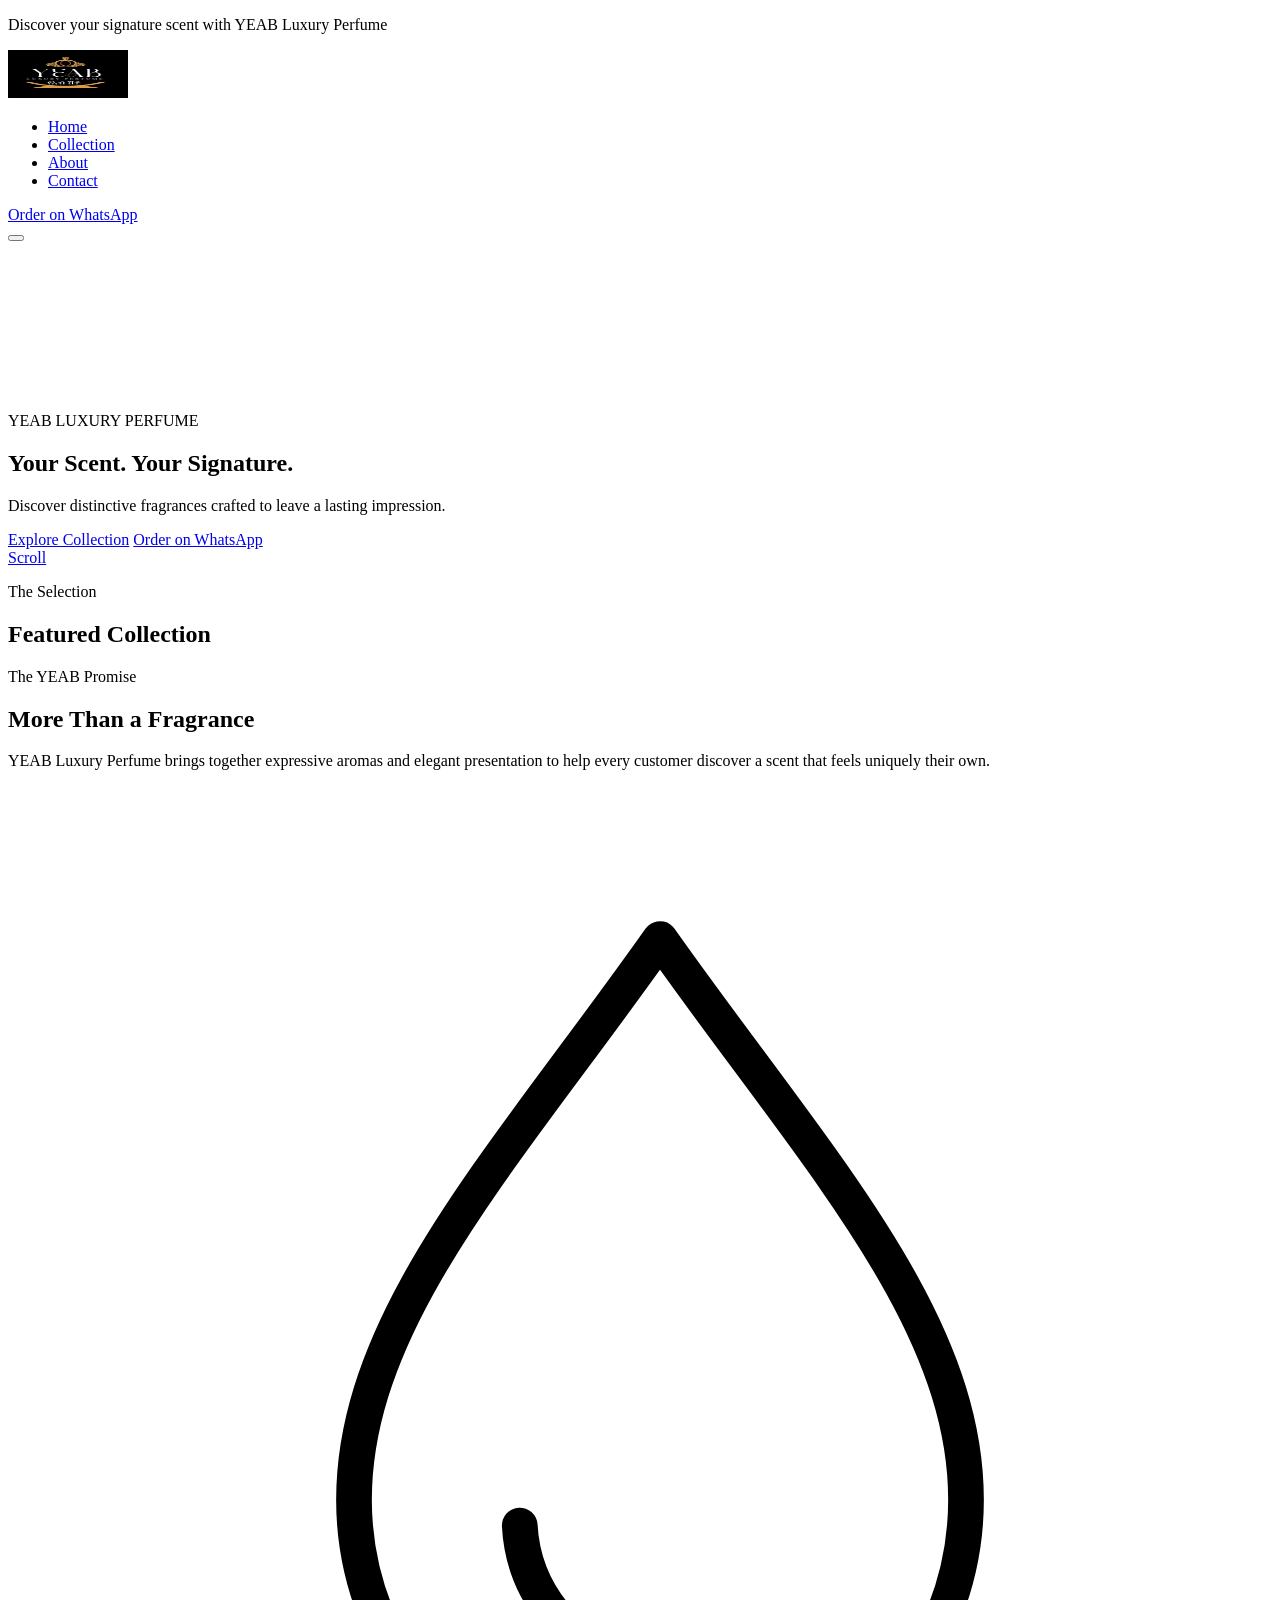
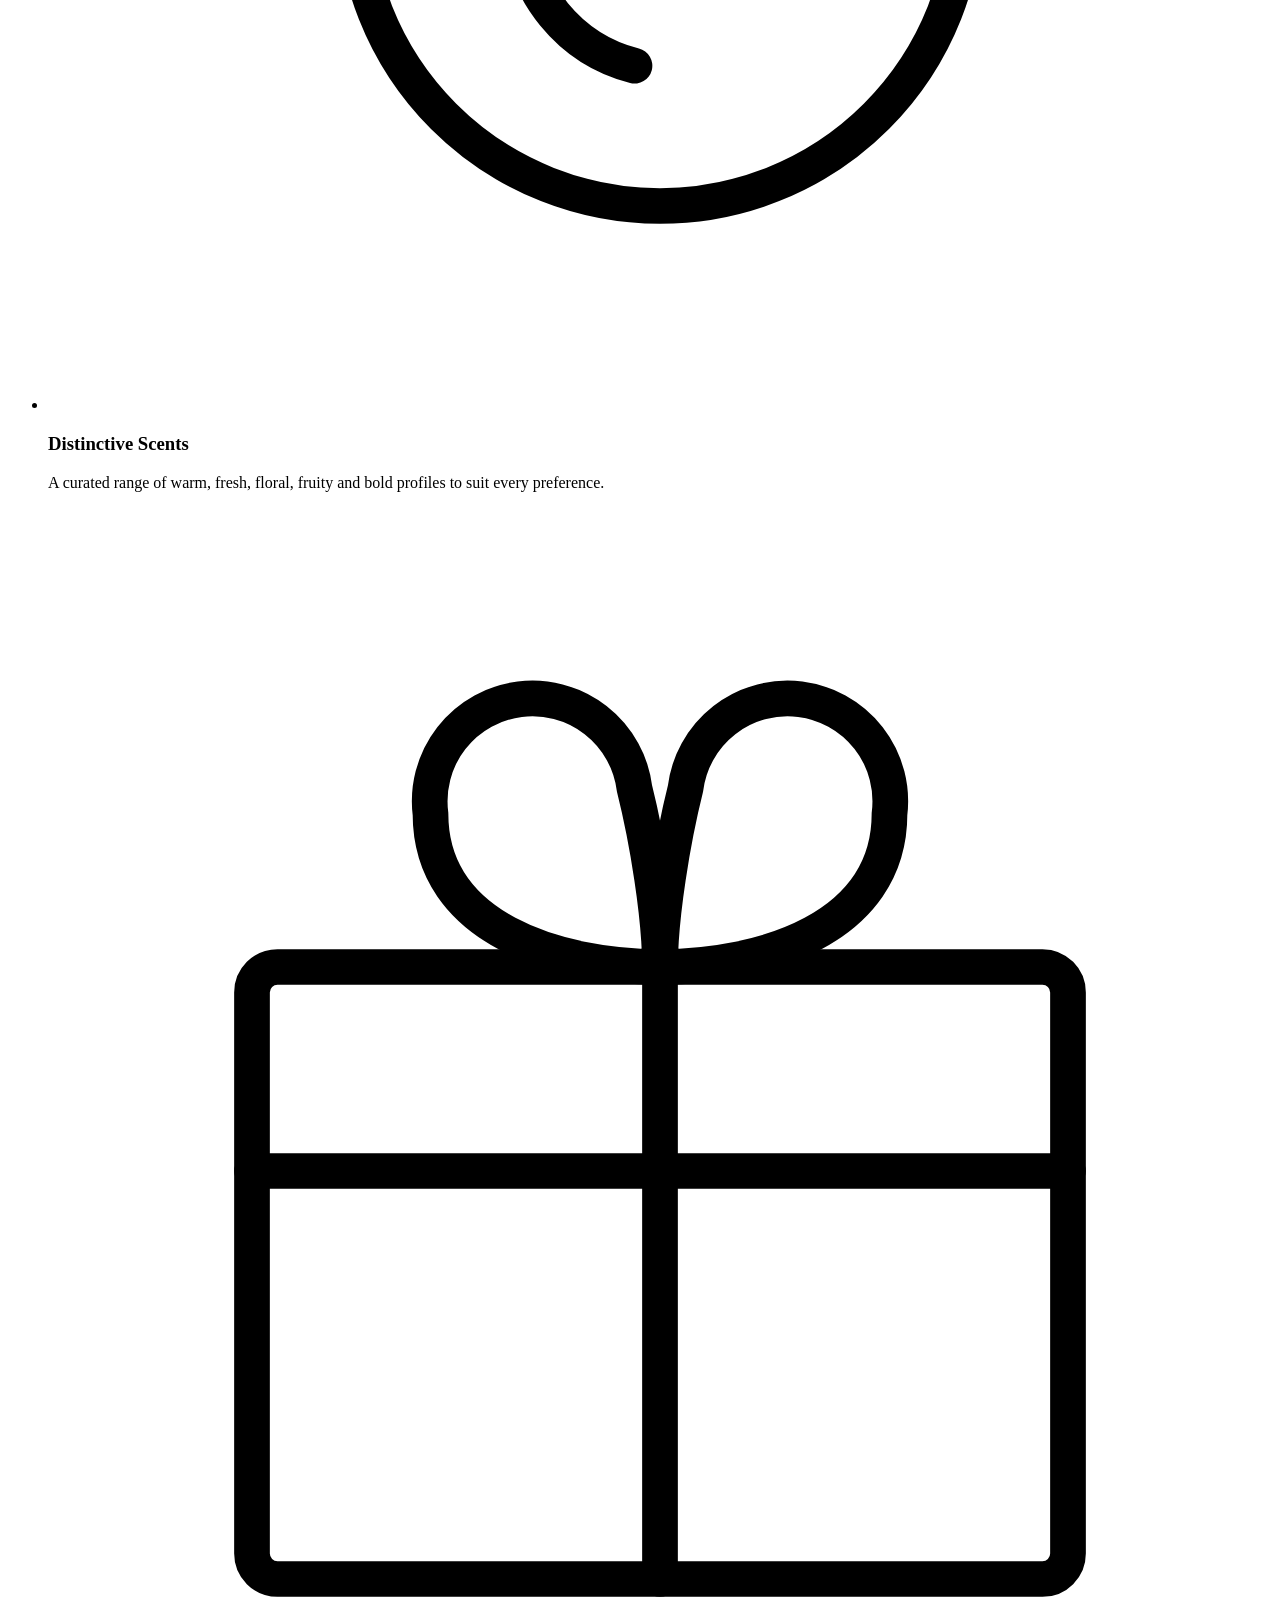
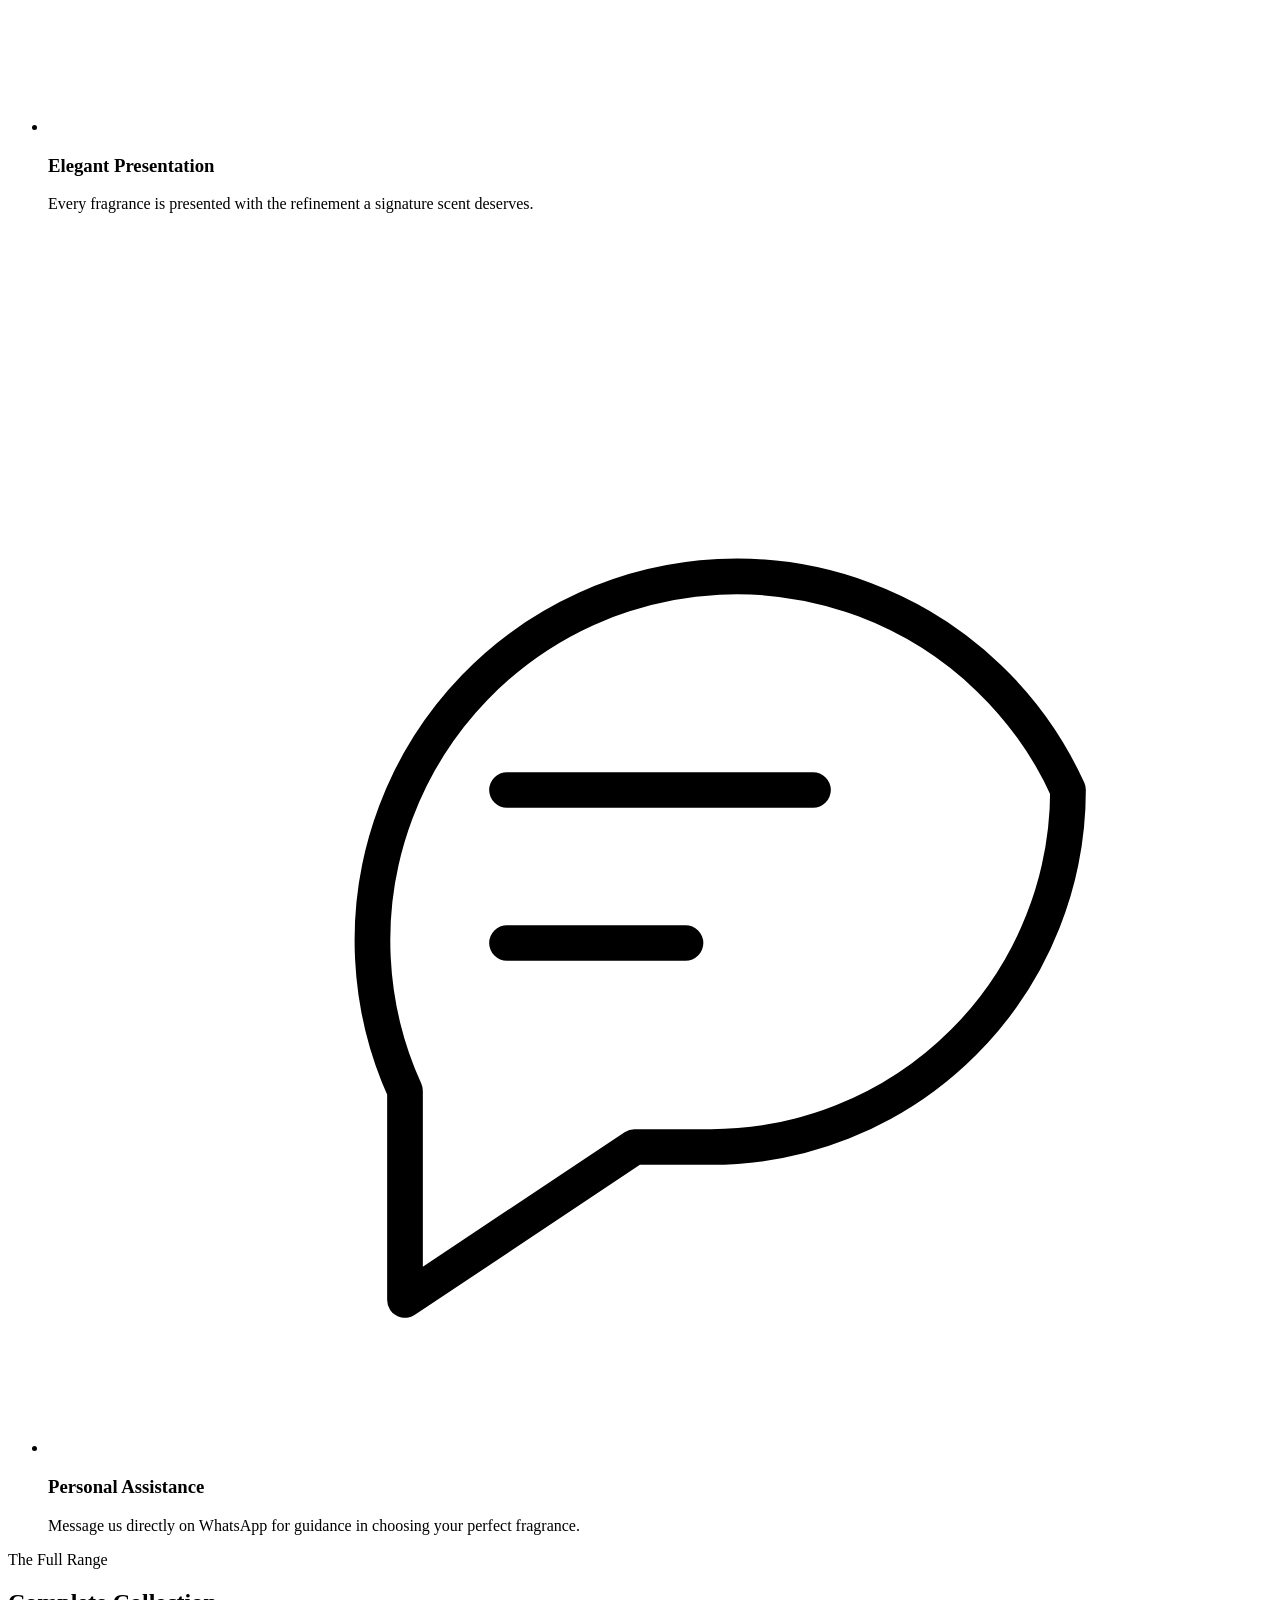
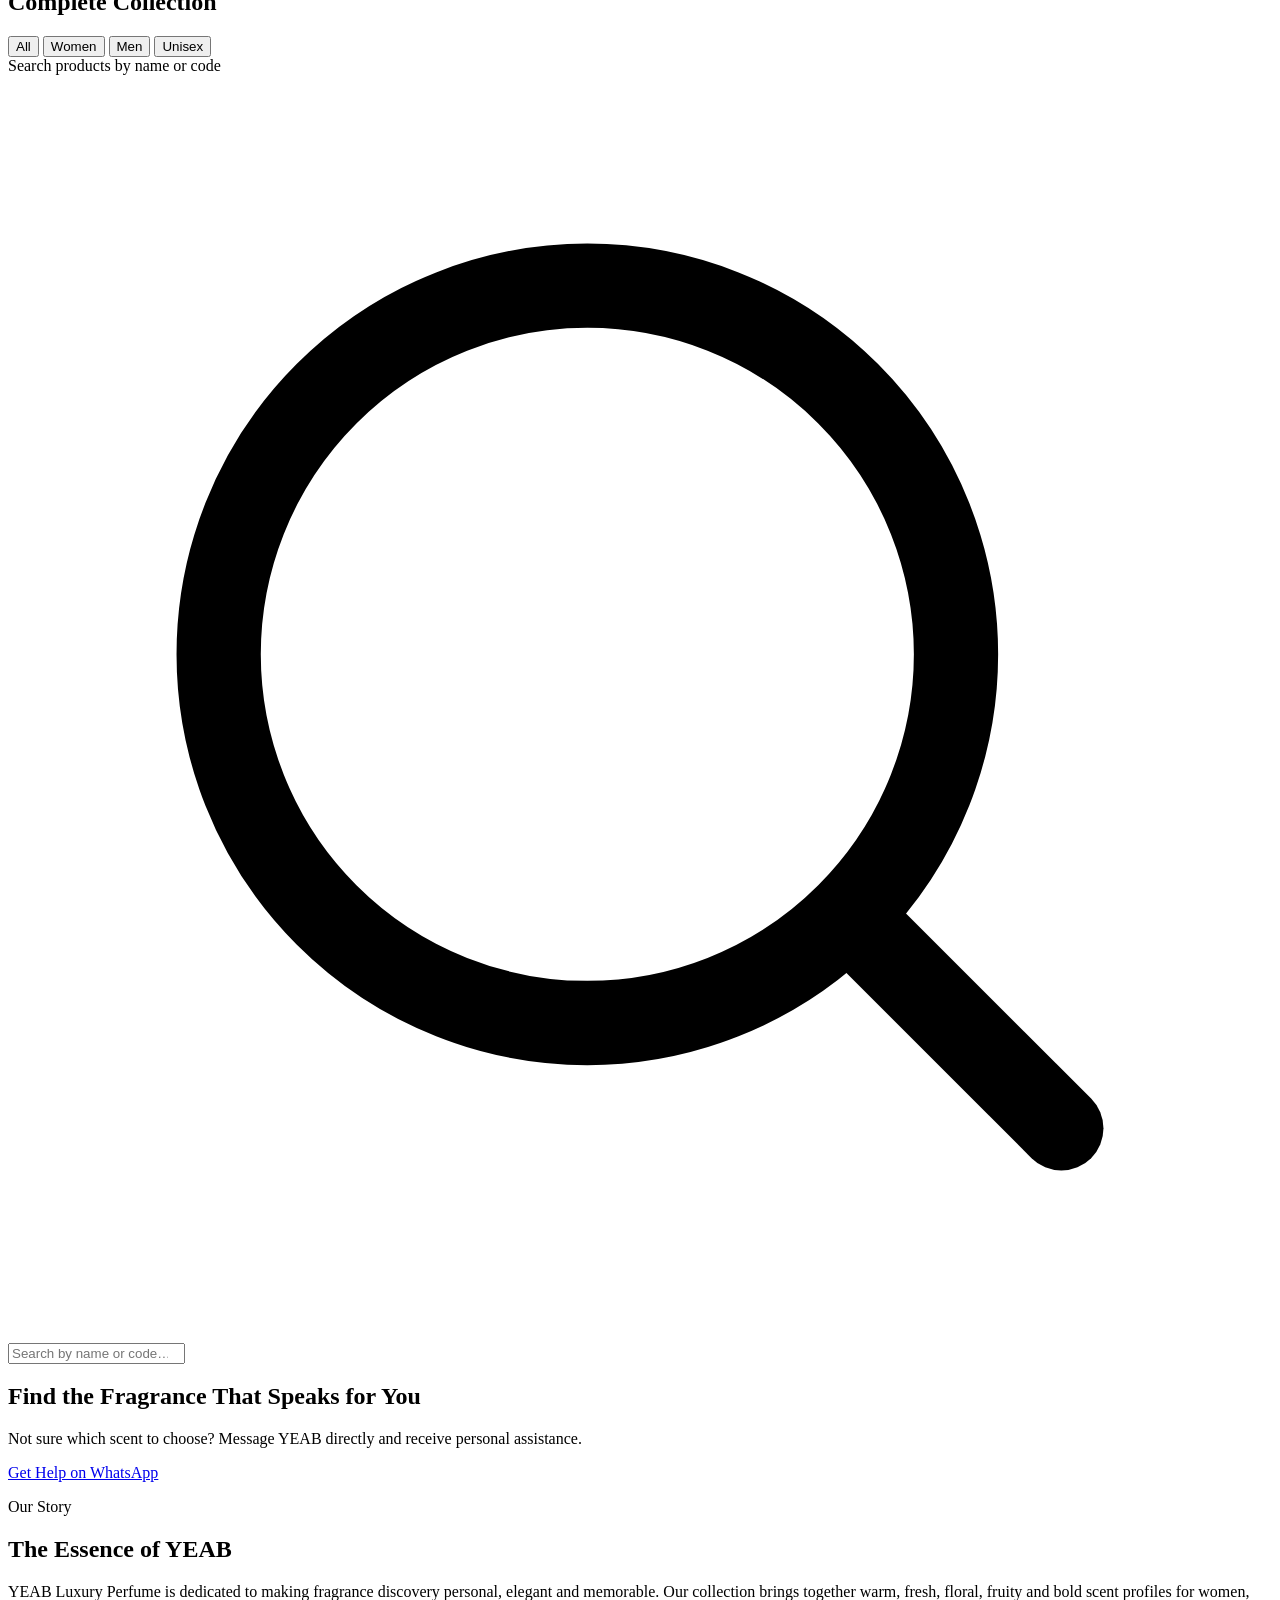
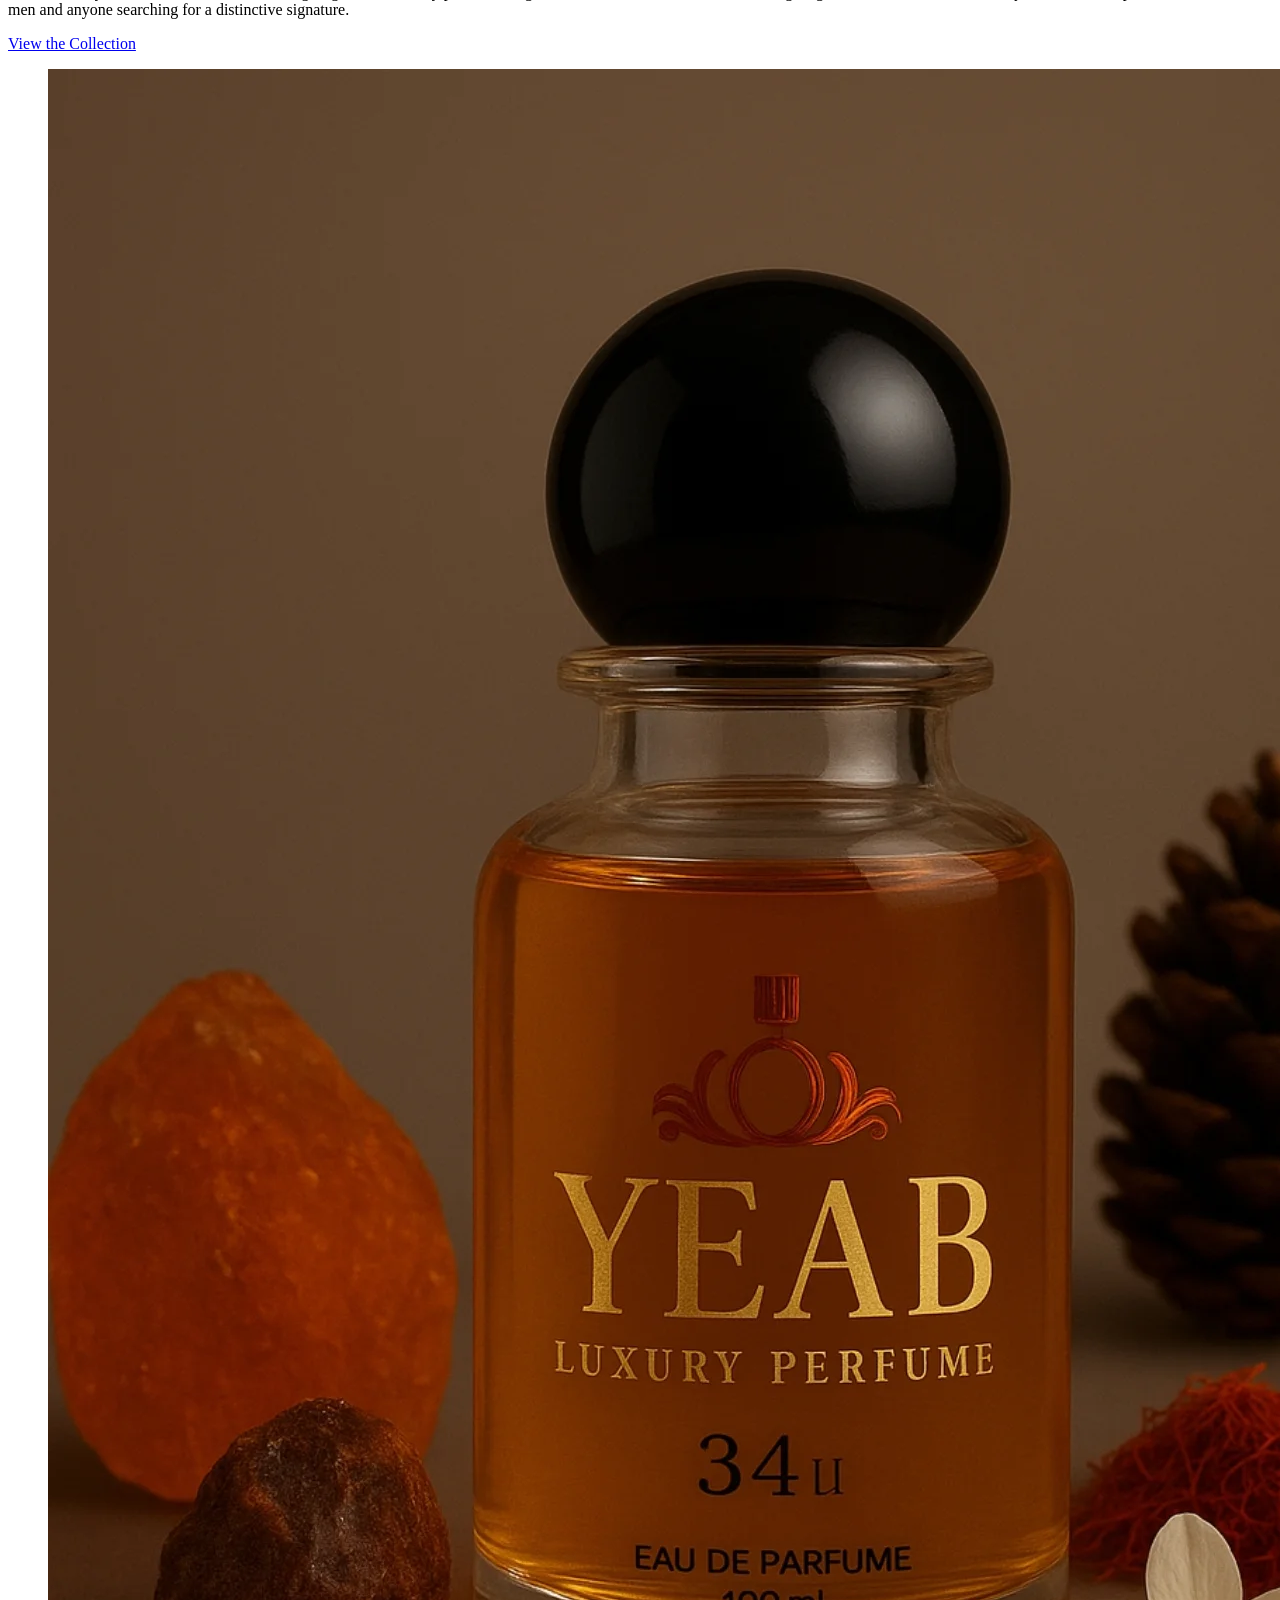
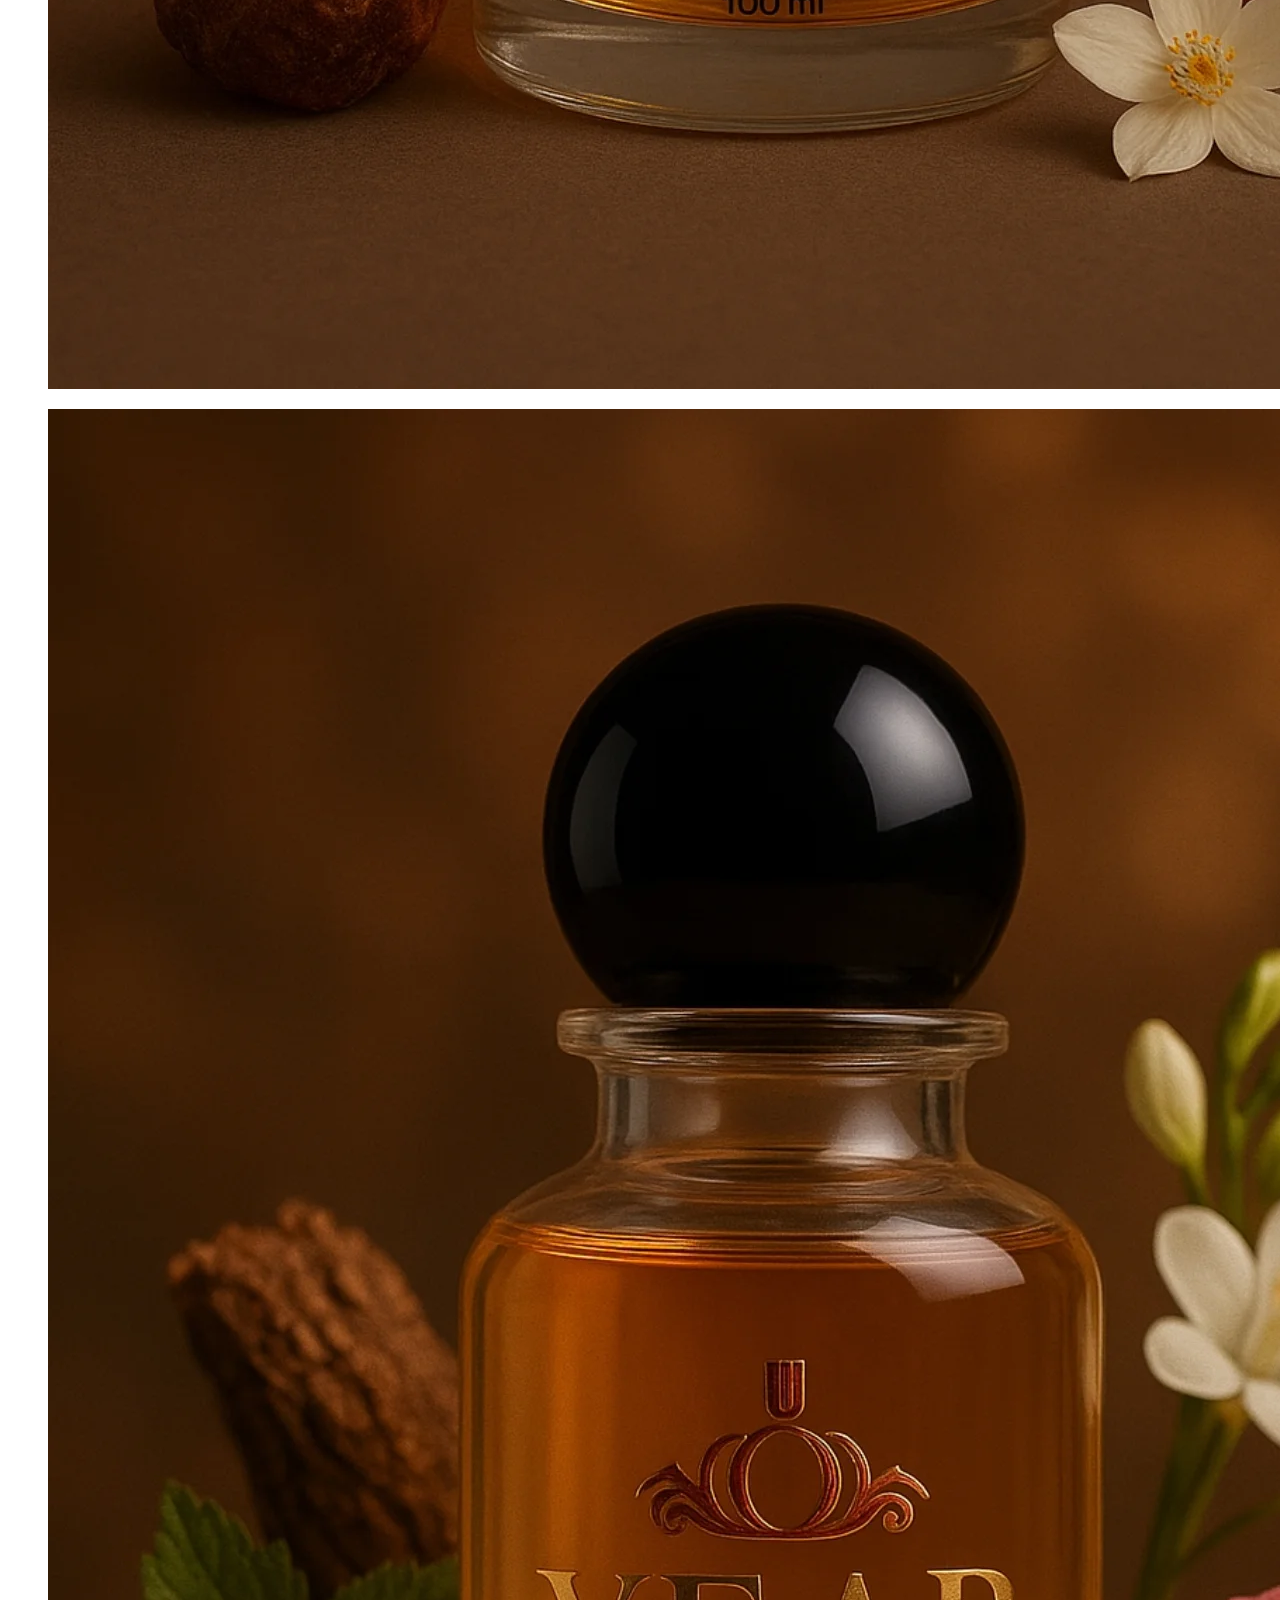
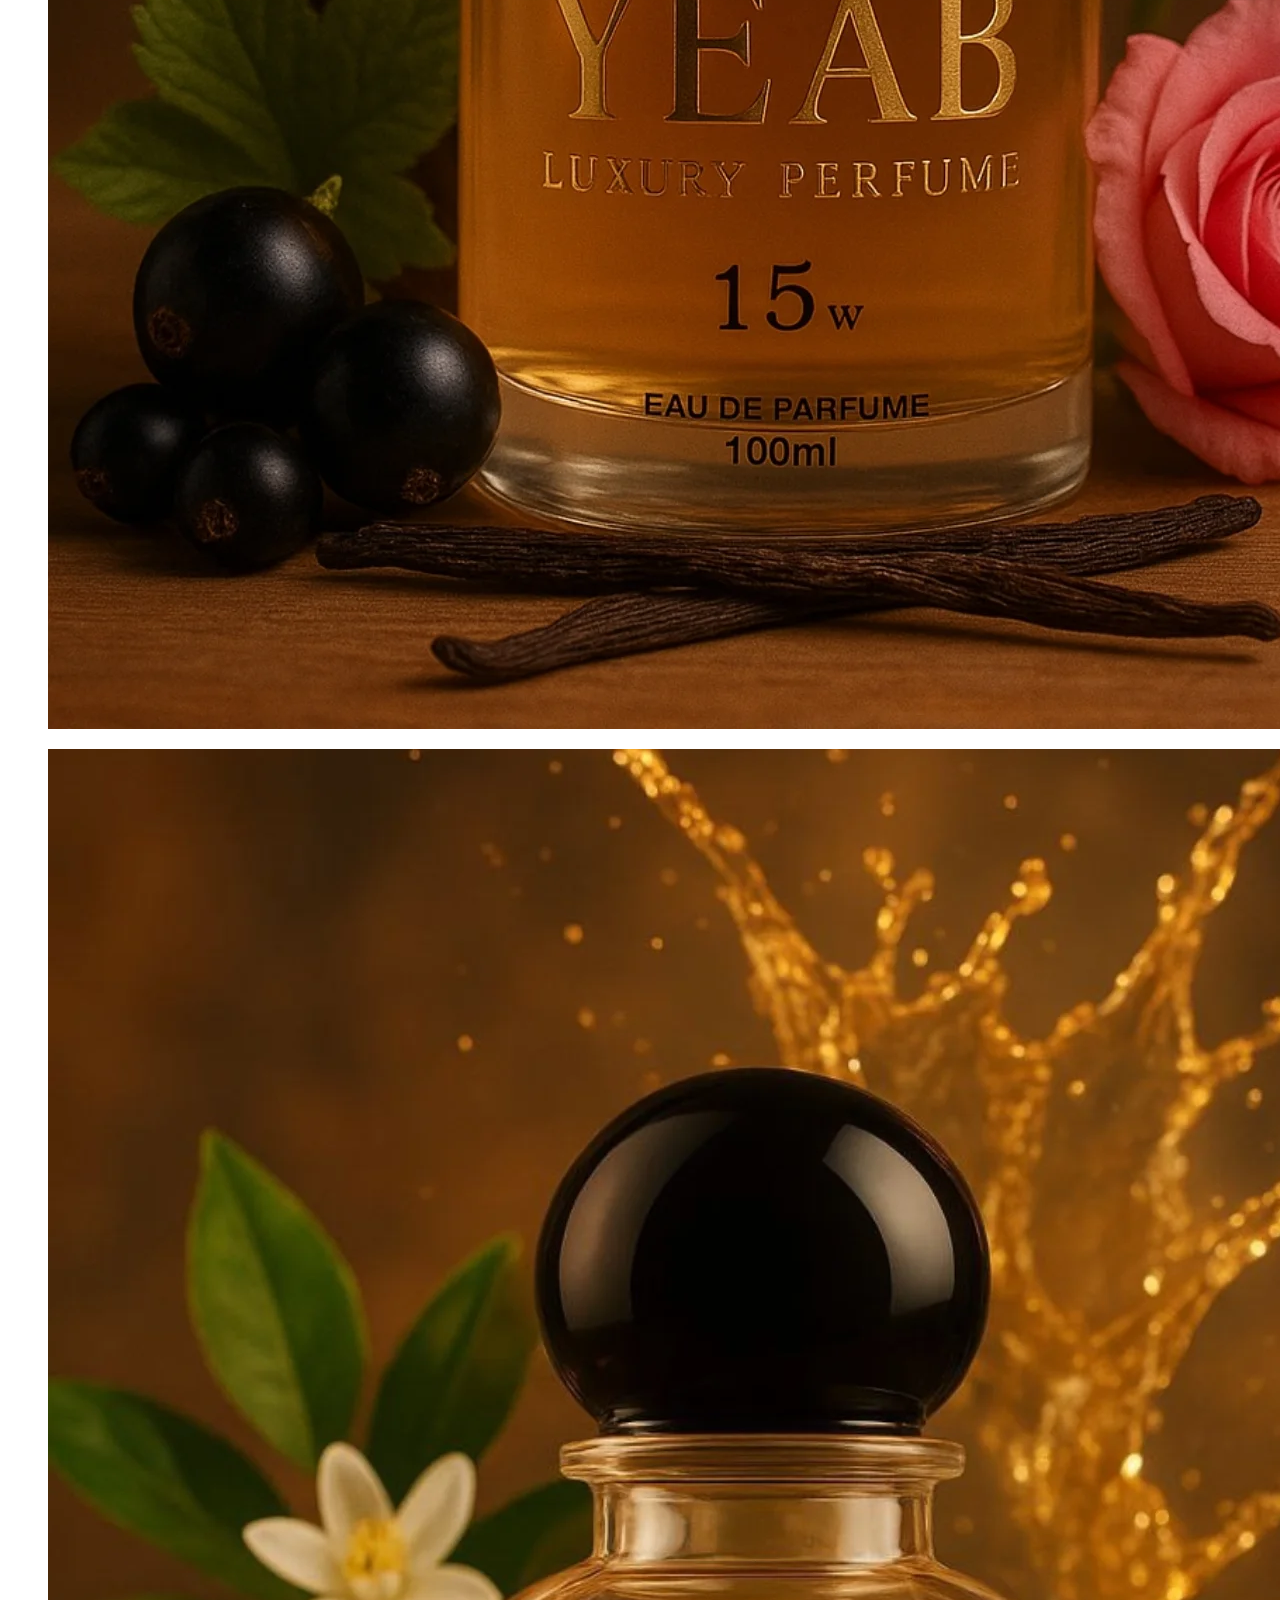
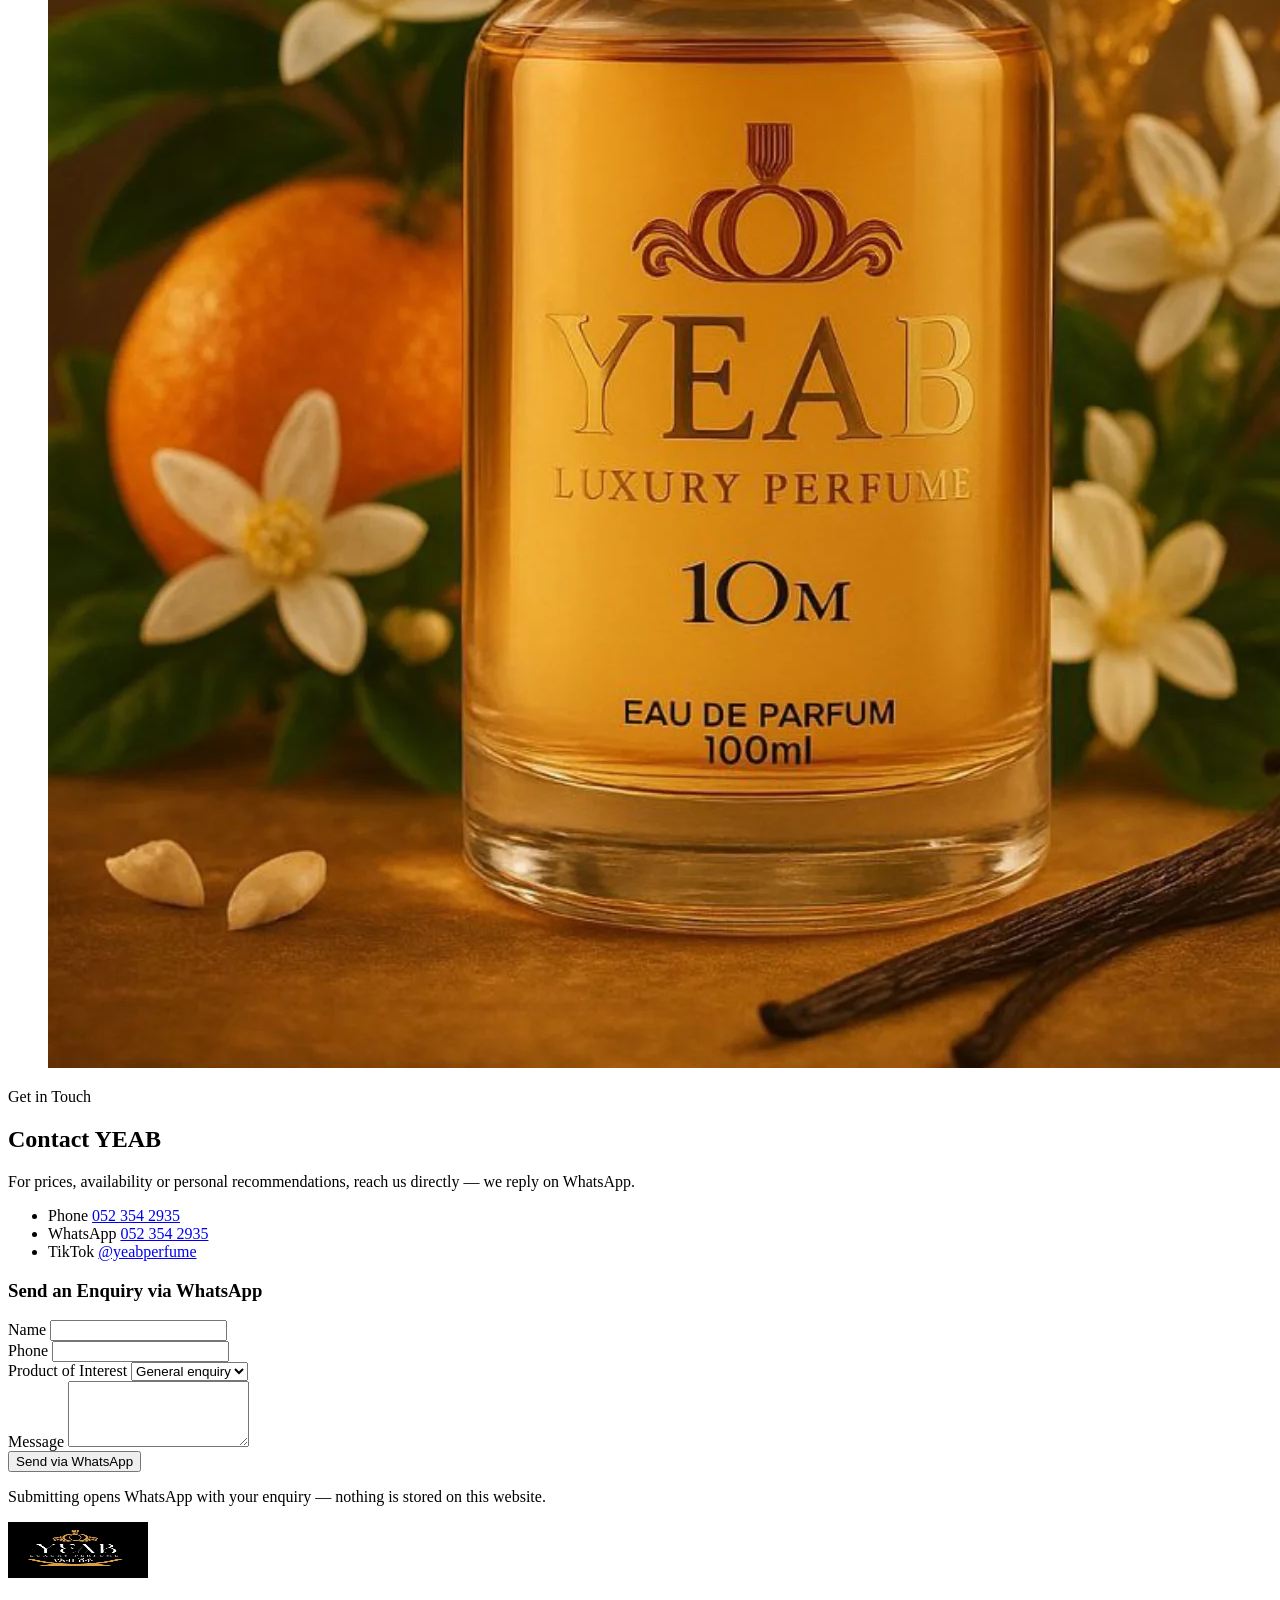
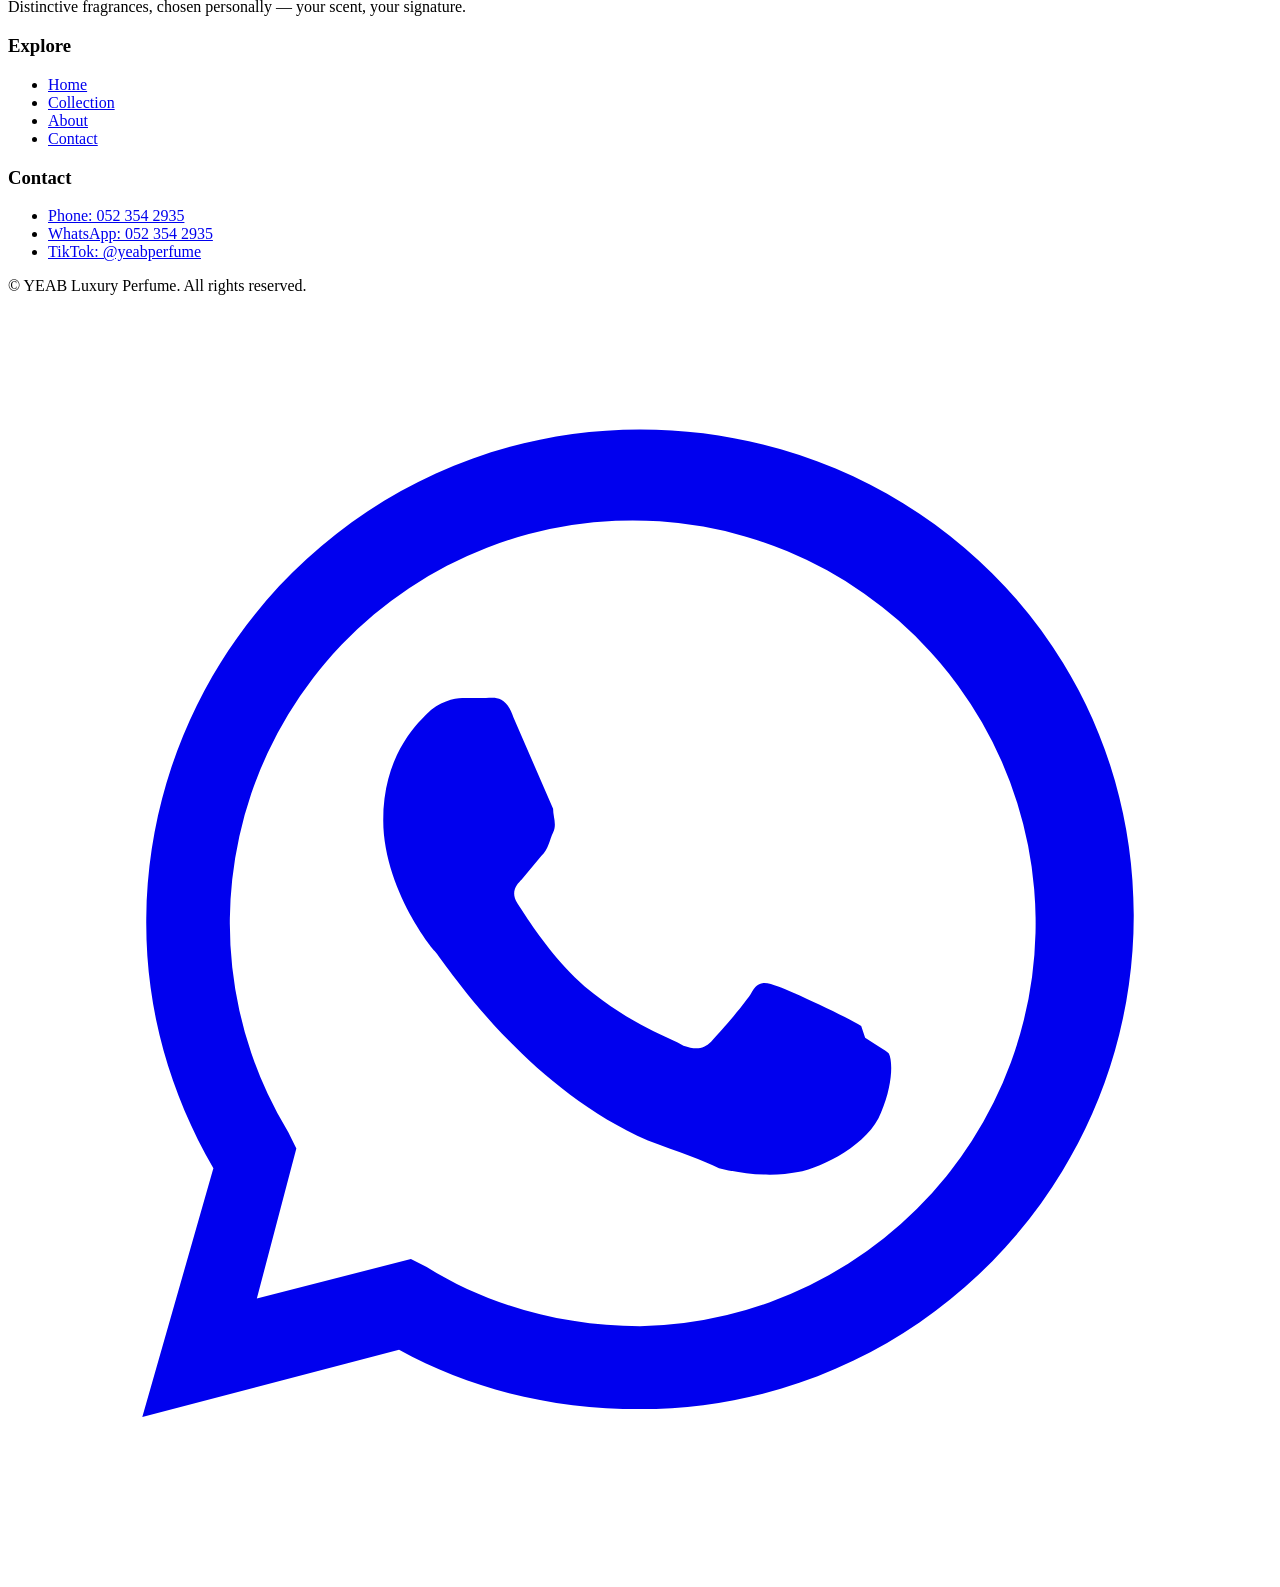
==== index.html @ dc004b0a "Create index.html" ====
<!DOCTYPE html>
<html lang="en">
<head>
  <meta charset="UTF-8" />
  <meta name="viewport" content="width=device-width, initial-scale=1.0" />

  <!-- Primary SEO -->
  <title>YEAB Luxury Perfume | Discover Your Signature Scent</title>
  <meta name="description" content="Explore YEAB Luxury Perfume’s collection of distinctive fragrances for women, men and unisex preferences. Enquire and order directly through WhatsApp." />
  <meta name="theme-color" content="#050505" />

  <!-- Open Graph -->
  <meta property="og:type" content="website" />
  <meta property="og:title" content="YEAB Luxury Perfume | Discover Your Signature Scent" />
  <meta property="og:description" content="Explore YEAB Luxury Perfume’s collection of distinctive fragrances for women, men and unisex preferences. Enquire and order directly through WhatsApp." />
  <meta property="og:image" content="yeab-logo.png" />
  <meta property="og:site_name" content="YEAB Luxury Perfume" />

  <!-- Favicon -->
  <link rel="icon" type="image/png" href="yeab-logo.png" />
  <link rel="apple-touch-icon" href="yeab-logo.png" />

  <!-- Fonts: elegant serif display + clean sans-serif body -->
  <link rel="preconnect" href="https://fonts.googleapis.com" />
  <link rel="preconnect" href="https://fonts.gstatic.com" crossorigin />
  <link href="https://fonts.googleapis.com/css2?family=Cormorant+Garamond:ital,wght@0,400;0,500;0,600;1,400&family=Jost:wght@300;400;500;600&display=swap" rel="stylesheet" />

  <link rel="stylesheet" href="style.css" />
</head>
<body>

  <!-- ===== 1. Announcement bar ===== -->
  <div class="announcement" role="note">
    <p>Discover your signature scent with <span>YEAB Luxury Perfume</span></p>
  </div>

  <!-- ===== 2. Header / navigation ===== -->
  <header class="header" id="header">
    <div class="container header__inner">
      <a href="#home" class="header__brand" aria-label="YEAB Luxury Perfume — Home">
        <img src="yeab-logo.png" alt="YEAB Luxury Perfume logo" class="header__logo" width="120" height="48" />
      </a>

      <nav class="nav" id="primary-nav" aria-label="Primary navigation">
        <ul class="nav__list">
          <li><a href="#home" class="nav__link">Home</a></li>
          <li><a href="#collection" class="nav__link">Collection</a></li>
          <li><a href="#about" class="nav__link">About</a></li>
          <li><a href="#contact" class="nav__link">Contact</a></li>
        </ul>
        <a class="btn btn--gold nav__cta" data-wa-general href="#" target="_blank" rel="noopener">Order on WhatsApp</a>
      </nav>

      <button class="nav-toggle" id="nav-toggle" aria-expanded="false" aria-controls="primary-nav" aria-label="Open menu">
        <span class="nav-toggle__bar"></span>
        <span class="nav-toggle__bar"></span>
        <span class="nav-toggle__bar"></span>
      </button>
    </div>
  </header>

  <main id="main">

    <!-- ===== 3. Hero section ===== -->
    <section class="hero" id="home">
      <div class="hero__media" aria-hidden="true">
        <video class="hero__video" id="hero-video" autoplay muted loop playsinline preload="metadata" poster="">
          <source src="hero-video.mp4" type="video/mp4" />
        </video>
        <div class="hero__overlay"></div>
      </div>

      <div class="container hero__content">
        <p class="hero__eyebrow reveal">YEAB LUXURY PERFUME</p>
        <h1 class="hero__title reveal">Your Scent. Your&nbsp;Signature.</h1>
        <p class="hero__text reveal">Discover distinctive fragrances crafted to leave a lasting impression.</p>
        <div class="hero__actions reveal">
          <a href="#featured" class="btn btn--gold js-scroll">Explore Collection</a>
          <a href="#" class="btn btn--ghost" data-wa-general target="_blank" rel="noopener">Order on WhatsApp</a>
        </div>
      </div>

      <a href="#featured" class="hero__scroll js-scroll" aria-label="Scroll to the featured collection">
        <span class="hero__scroll-line"></span>
        <span class="hero__scroll-label">Scroll</span>
      </a>
    </section>

    <!-- ===== 4. Featured collection ===== -->
    <section class="section section--ivory featured" id="featured" aria-labelledby="featured-title">
      <div class="container">
        <header class="section-head reveal">
          <p class="section-head__eyebrow">The Selection</p>
          <h2 class="section-head__title" id="featured-title">Featured Collection</h2>
          <span class="gold-divider" aria-hidden="true"></span>
        </header>

        <div class="featured__grid">
          <!-- Featured cards are rendered by script.js from the product data -->
        </div>
      </div>
    </section>

    <!-- ===== 5. Brand statement ===== -->
    <section class="section section--dark statement" aria-labelledby="statement-title">
      <div class="container container--narrow">
        <header class="section-head reveal">
          <p class="section-head__eyebrow">The YEAB Promise</p>
          <h2 class="section-head__title statement__title" id="statement-title">More Than a Fragrance</h2>
          <span class="gold-divider" aria-hidden="true"></span>
          <p class="section-head__text">YEAB Luxury Perfume brings together expressive aromas and elegant presentation to help every customer discover a scent that feels uniquely their own.</p>
        </header>

        <ul class="benefits" role="list">
          <li class="benefit reveal">
            <span class="benefit__icon" aria-hidden="true">
              <!-- Droplet line icon -->
              <svg viewBox="0 0 48 48" fill="none" stroke="currentColor" stroke-width="1.4" stroke-linecap="round" stroke-linejoin="round">
                <path d="M24 6c6 8.5 12 14.8 12 22a12 12 0 0 1-24 0c0-7.2 6-13.5 12-22Z"/>
                <path d="M18.5 29a6 6 0 0 0 4.5 5.5"/>
              </svg>
            </span>
            <h3 class="benefit__title">Distinctive Scents</h3>
            <p class="benefit__text">A curated range of warm, fresh, floral, fruity and bold profiles to suit every preference.</p>
          </li>
          <li class="benefit reveal">
            <span class="benefit__icon" aria-hidden="true">
              <!-- Gift / presentation line icon -->
              <svg viewBox="0 0 48 48" fill="none" stroke="currentColor" stroke-width="1.4" stroke-linecap="round" stroke-linejoin="round">
                <rect x="8" y="18" width="32" height="24" rx="1"/>
                <path d="M8 26h32M24 18v24"/>
                <path d="M24 18c-4 0-9-1.5-9-6a4 4 0 0 1 8-1c.5 2 1 5 1 7Zm0 0c4 0 9-1.5 9-6a4 4 0 0 0-8-1c-.5 2-1 5-1 7Z"/>
              </svg>
            </span>
            <h3 class="benefit__title">Elegant Presentation</h3>
            <p class="benefit__text">Every fragrance is presented with the refinement a signature scent deserves.</p>
          </li>
          <li class="benefit reveal">
            <span class="benefit__icon" aria-hidden="true">
              <!-- Chat / assistance line icon -->
              <svg viewBox="0 0 48 48" fill="none" stroke="currentColor" stroke-width="1.4" stroke-linecap="round" stroke-linejoin="round">
                <path d="M40 22a14 14 0 0 1-14 14h-3l-9 6v-8.2A14 14 0 1 1 40 22Z"/>
                <path d="M18 22h12M18 28h7"/>
              </svg>
            </span>
            <h3 class="benefit__title">Personal Assistance</h3>
            <p class="benefit__text">Message us directly on WhatsApp for guidance in choosing your perfect fragrance.</p>
          </li>
        </ul>
      </div>
    </section>

    <!-- ===== 6. Complete collection ===== -->
    <section class="section section--ivory collection" id="collection" aria-labelledby="collection-title">
      <div class="container">
        <header class="section-head reveal">
          <p class="section-head__eyebrow">The Full Range</p>
          <h2 class="section-head__title" id="collection-title">Complete Collection</h2>
          <span class="gold-divider" aria-hidden="true"></span>
        </header>

        <div class="collection__controls reveal">
          <div class="filters" role="group" aria-label="Filter products by category">
            <button class="filter-btn is-active" data-filter="all" aria-pressed="true">All</button>
            <button class="filter-btn" data-filter="women" aria-pressed="false">Women</button>
            <button class="filter-btn" data-filter="men" aria-pressed="false">Men</button>
            <button class="filter-btn" data-filter="unisex" aria-pressed="false">Unisex</button>
          </div>

          <div class="search">
            <label class="visually-hidden" for="product-search">Search products by name or code</label>
            <svg class="search__icon" viewBox="0 0 24 24" fill="none" stroke="currentColor" stroke-width="1.6" stroke-linecap="round" aria-hidden="true">
              <circle cx="11" cy="11" r="7"/><path d="m20 20-3.8-3.8"/>
            </svg>
            <input type="search" id="product-search" class="search__input" placeholder="Search by name or code…" autocomplete="off" />
          </div>
        </div>

        <div class="collection__grid" id="collection-grid">
          <!-- Product cards are rendered by script.js from the product data -->
        </div>

        <p class="collection__empty" id="collection-empty" hidden>No fragrances match your search. Try a different name or code.</p>
      </div>
    </section>

    <!-- ===== 7. Signature experience banner ===== -->
    <section class="section banner" aria-labelledby="banner-title">
      <div class="container container--narrow banner__inner reveal">
        <h2 class="banner__title" id="banner-title">Find the Fragrance That Speaks for You</h2>
        <span class="gold-divider" aria-hidden="true"></span>
        <p class="banner__text">Not sure which scent to choose? Message YEAB directly and receive personal assistance.</p>
        <a href="#" class="btn btn--gold" data-wa-help target="_blank" rel="noopener">Get Help on WhatsApp</a>
      </div>
    </section>

    <!-- ===== 8. About section ===== -->
    <section class="section section--ivory about" id="about" aria-labelledby="about-title">
      <div class="container about__inner">
        <div class="about__copy reveal">
          <p class="section-head__eyebrow">Our Story</p>
          <h2 class="section-head__title" id="about-title">The Essence of YEAB</h2>
          <span class="gold-divider gold-divider--left" aria-hidden="true"></span>
          <p class="about__text">YEAB Luxury Perfume is dedicated to making fragrance discovery personal, elegant and memorable. Our collection brings together warm, fresh, floral, fruity and bold scent profiles for women, men and anyone searching for a distinctive signature.</p>
          <a href="#collection" class="btn btn--outline js-scroll">View the Collection</a>
        </div>

        <div class="about__collage reveal" aria-label="A selection of YEAB fragrances">
          <figure class="about__frame about__frame--tall">
            <img src="saffron-ember-34u.webp" alt="Saffron Ember unisex fragrance by YEAB Luxury Perfume" loading="lazy" />
          </figure>
          <figure class="about__frame">
            <img src="amber-rose-15w.webp" alt="Amber Rose women’s fragrance by YEAB Luxury Perfume" loading="lazy" />
          </figure>
          <figure class="about__frame">
            <img src="golden-neroli-10m.webp" alt="Golden Neroli men’s fragrance by YEAB Luxury Perfume" loading="lazy" />
          </figure>
        </div>
      </div>
    </section>

    <!-- ===== 9. Contact section ===== -->
    <section class="section section--dark contact" id="contact" aria-labelledby="contact-title">
      <div class="container contact__inner">
        <div class="contact__info reveal">
          <p class="section-head__eyebrow">Get in Touch</p>
          <h2 class="section-head__title" id="contact-title">Contact YEAB</h2>
          <span class="gold-divider gold-divider--left" aria-hidden="true"></span>
          <p class="contact__lead">For prices, availability or personal recommendations, reach us directly — we reply on WhatsApp.</p>

          <ul class="contact__list" role="list">
            <li>
              <span class="contact__label">Phone</span>
              <a class="contact__value" href="tel:+971523542935">052 354 2935</a>
            </li>
            <li>
              <span class="contact__label">WhatsApp</span>
              <a class="contact__value" href="#" data-wa-general target="_blank" rel="noopener">052 354 2935</a>
            </li>
            <li>
              <span class="contact__label">TikTok</span>
              <a class="contact__value" href="https://www.tiktok.com/@yeabperfume" target="_blank" rel="noopener">@yeabperfume</a>
            </li>
          </ul>
        </div>

        <form class="contact__form reveal" id="contact-form" novalidate>
          <h3 class="contact__form-title">Send an Enquiry via WhatsApp</h3>

          <div class="field">
            <label for="cf-name">Name</label>
            <input type="text" id="cf-name" name="name" autocomplete="name" required />
            <p class="field__error" id="cf-name-error" hidden>Please enter your name.</p>
          </div>

          <div class="field">
            <label for="cf-phone">Phone</label>
            <input type="tel" id="cf-phone" name="phone" autocomplete="tel" inputmode="tel" required />
            <p class="field__error" id="cf-phone-error" hidden>Please enter a valid phone number.</p>
          </div>

          <div class="field">
            <label for="cf-product">Product of Interest</label>
            <select id="cf-product" name="product">
              <option value="">General enquiry</option>
              <!-- Options are populated by script.js from the product data -->
            </select>
          </div>

          <div class="field">
            <label for="cf-message">Message</label>
            <textarea id="cf-message" name="message" rows="4" required></textarea>
            <p class="field__error" id="cf-message-error" hidden>Please write a short message.</p>
          </div>

          <button type="submit" class="btn btn--gold contact__submit">
            Send via WhatsApp
          </button>
          <p class="contact__form-note">Submitting opens WhatsApp with your enquiry — nothing is stored on this website.</p>
        </form>
      </div>
    </section>
  </main>

  <!-- ===== 10. Footer ===== -->
  <footer class="footer">
    <div class="container footer__inner">
      <div class="footer__brand">
        <img src="yeab-logo.png" alt="YEAB Luxury Perfume logo" class="footer__logo" width="140" height="56" loading="lazy" />
        <p class="footer__tagline">Distinctive fragrances, chosen personally — your scent, your signature.</p>
      </div>

      <nav class="footer__nav" aria-label="Footer navigation">
        <h3 class="footer__heading">Explore</h3>
        <ul role="list">
          <li><a href="#home">Home</a></li>
          <li><a href="#collection">Collection</a></li>
          <li><a href="#about">About</a></li>
          <li><a href="#contact">Contact</a></li>
        </ul>
      </nav>

      <div class="footer__contact">
        <h3 class="footer__heading">Contact</h3>
        <ul role="list">
          <li><a href="tel:+971523542935">Phone: 052 354 2935</a></li>
          <li><a href="#" data-wa-general target="_blank" rel="noopener">WhatsApp: 052 354 2935</a></li>
          <li><a href="https://www.tiktok.com/@yeabperfume" target="_blank" rel="noopener">TikTok: @yeabperfume</a></li>
        </ul>
      </div>
    </div>

    <div class="container footer__bottom">
      <p>© <span id="copyright-year"></span> YEAB Luxury Perfume. All rights reserved.</p>
    </div>
  </footer>

  <!-- ===== 11. Floating WhatsApp button ===== -->
  <a href="#" class="wa-float" data-wa-general target="_blank" rel="noopener" aria-label="Chat with YEAB Luxury Perfume on WhatsApp">
    <svg viewBox="0 0 32 32" fill="currentColor" aria-hidden="true">
      <path d="M16 3C9.1 3 3.5 8.6 3.5 15.5c0 2.2.6 4.3 1.7 6.2L3.4 28l6.5-1.7c1.8 1 3.9 1.5 6.1 1.5 6.9 0 12.5-5.6 12.5-12.5S22.9 3 16 3Zm0 22.7c-1.9 0-3.8-.5-5.4-1.5l-.4-.2-3.9 1 1-3.8-.2-.4a10.2 10.2 0 1 1 8.9 4.9Zm5.6-7.6c-.3-.2-1.8-.9-2.1-1-.3-.1-.5-.2-.7.2-.2.3-.8 1-1 1.2-.2.2-.4.2-.7.1-.3-.2-1.3-.5-2.5-1.5-.9-.8-1.5-1.8-1.7-2.1-.2-.3 0-.5.1-.6l.5-.6c.2-.2.2-.4.3-.6.1-.2 0-.4 0-.6l-1-2.3c-.2-.6-.5-.5-.7-.5h-.6c-.2 0-.6.1-.9.4-.3.3-1.1 1.1-1.1 2.7s1.1 3.1 1.3 3.3c.2.2 2.2 3.4 5.4 4.8.8.3 1.4.5 1.8.7.8.2 1.5.2 2 .1.6-.1 1.8-.7 2.1-1.5.3-.7.3-1.3.2-1.5-.1-.1-.3-.2-.6-.4Z"/>
    </svg>
  </a>

  <script src="script.js"></script>
</body>
</html>
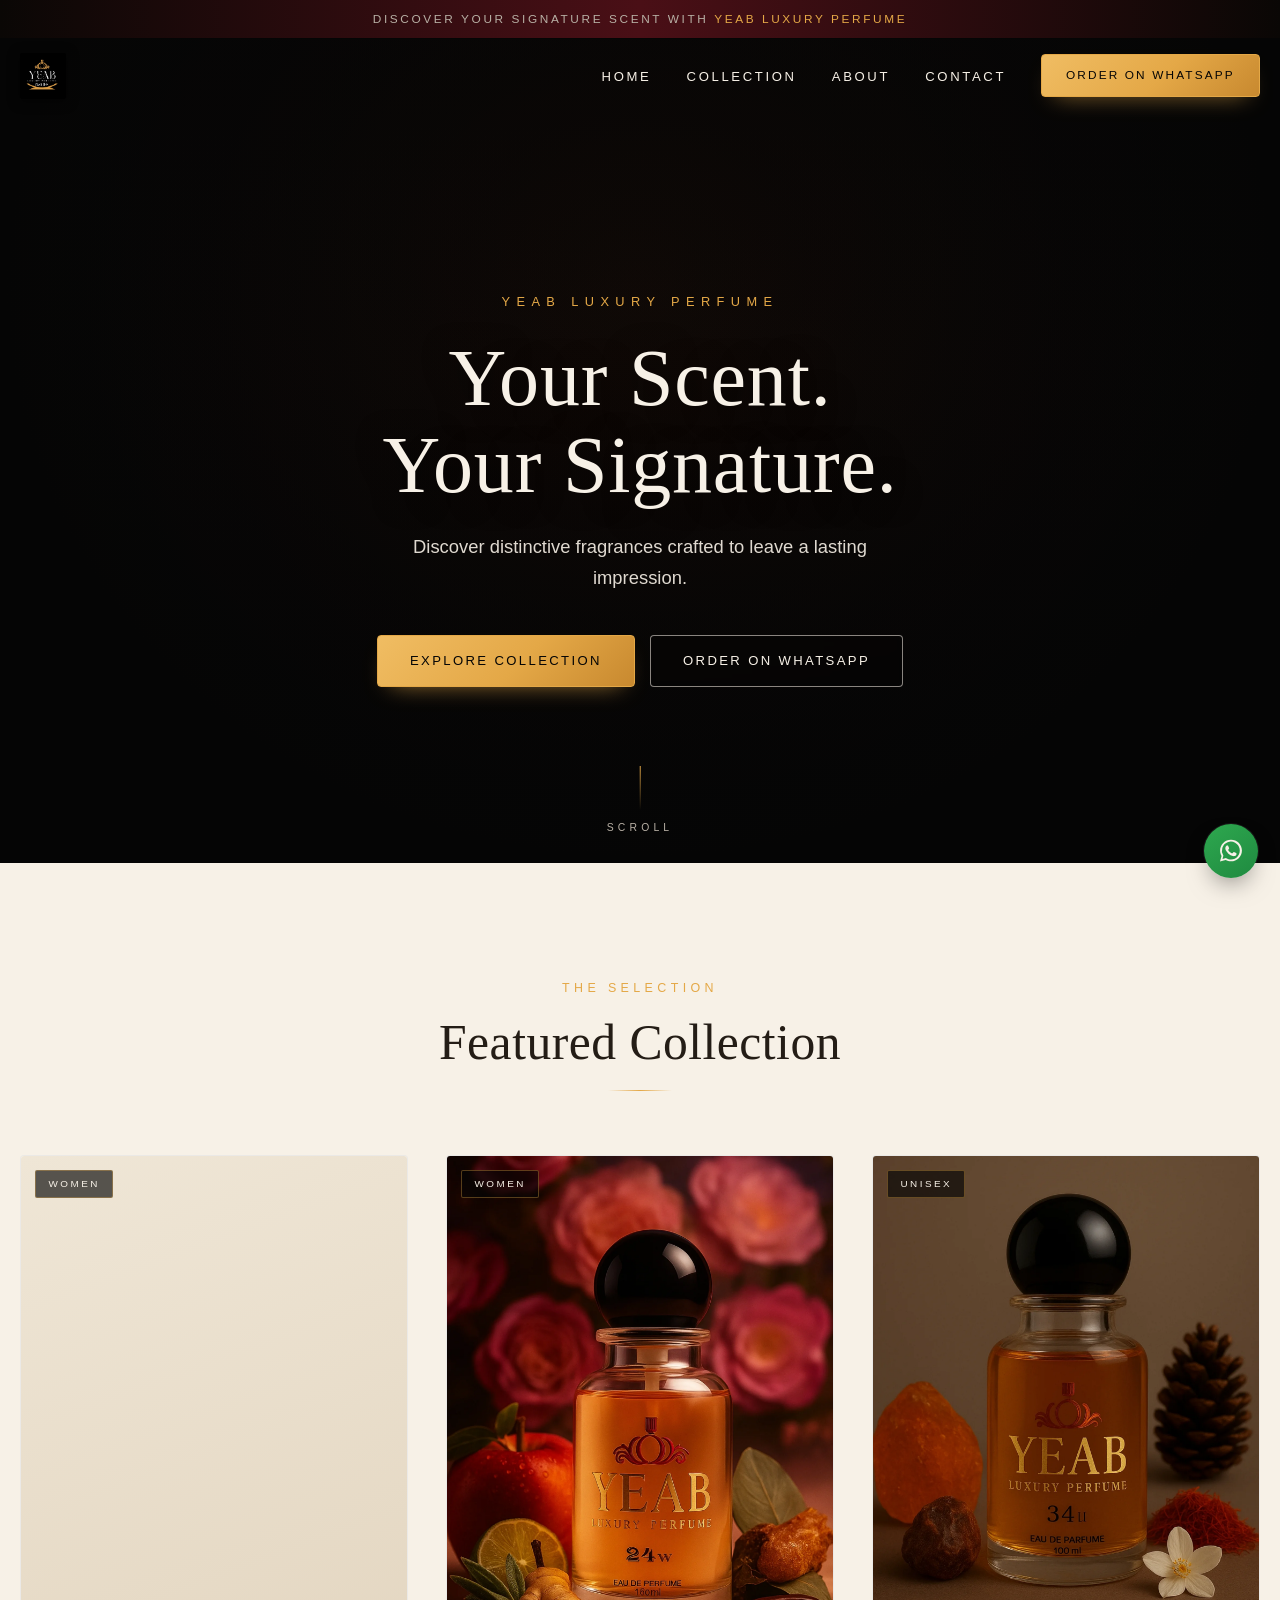
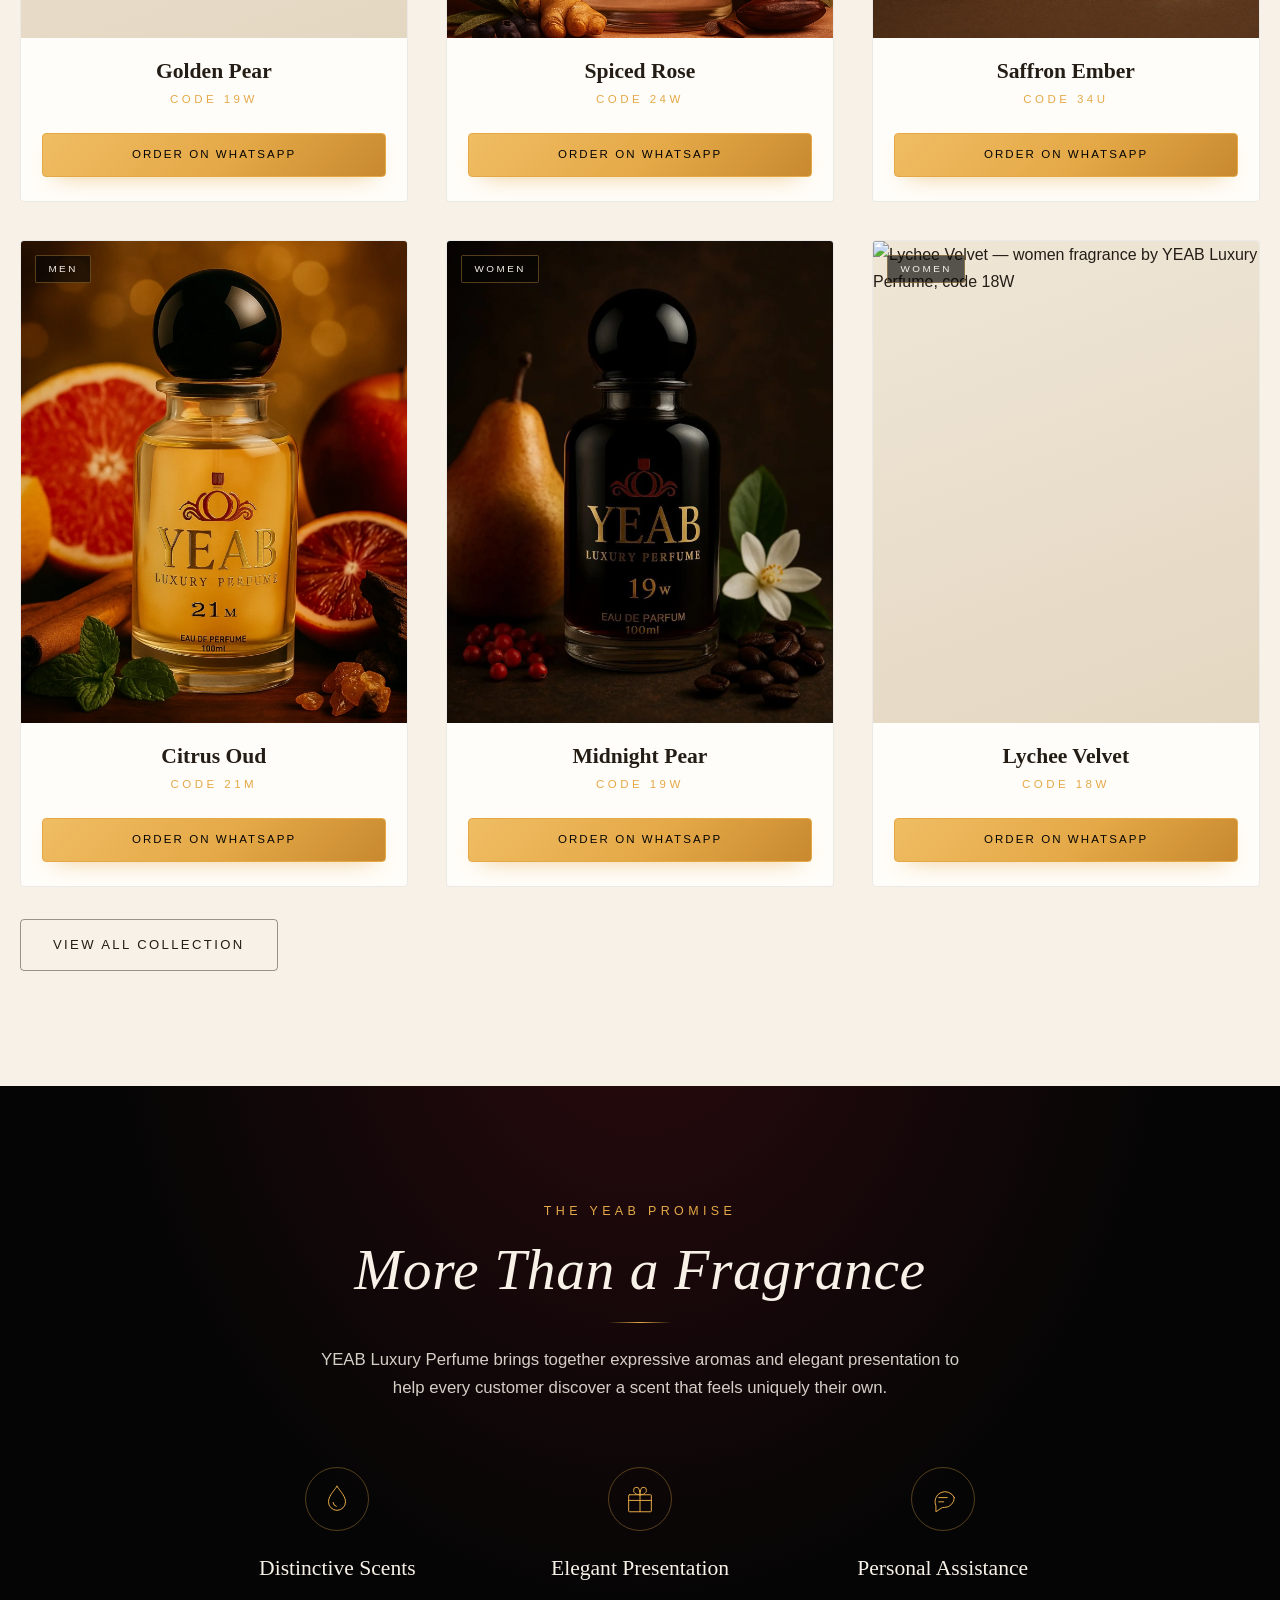
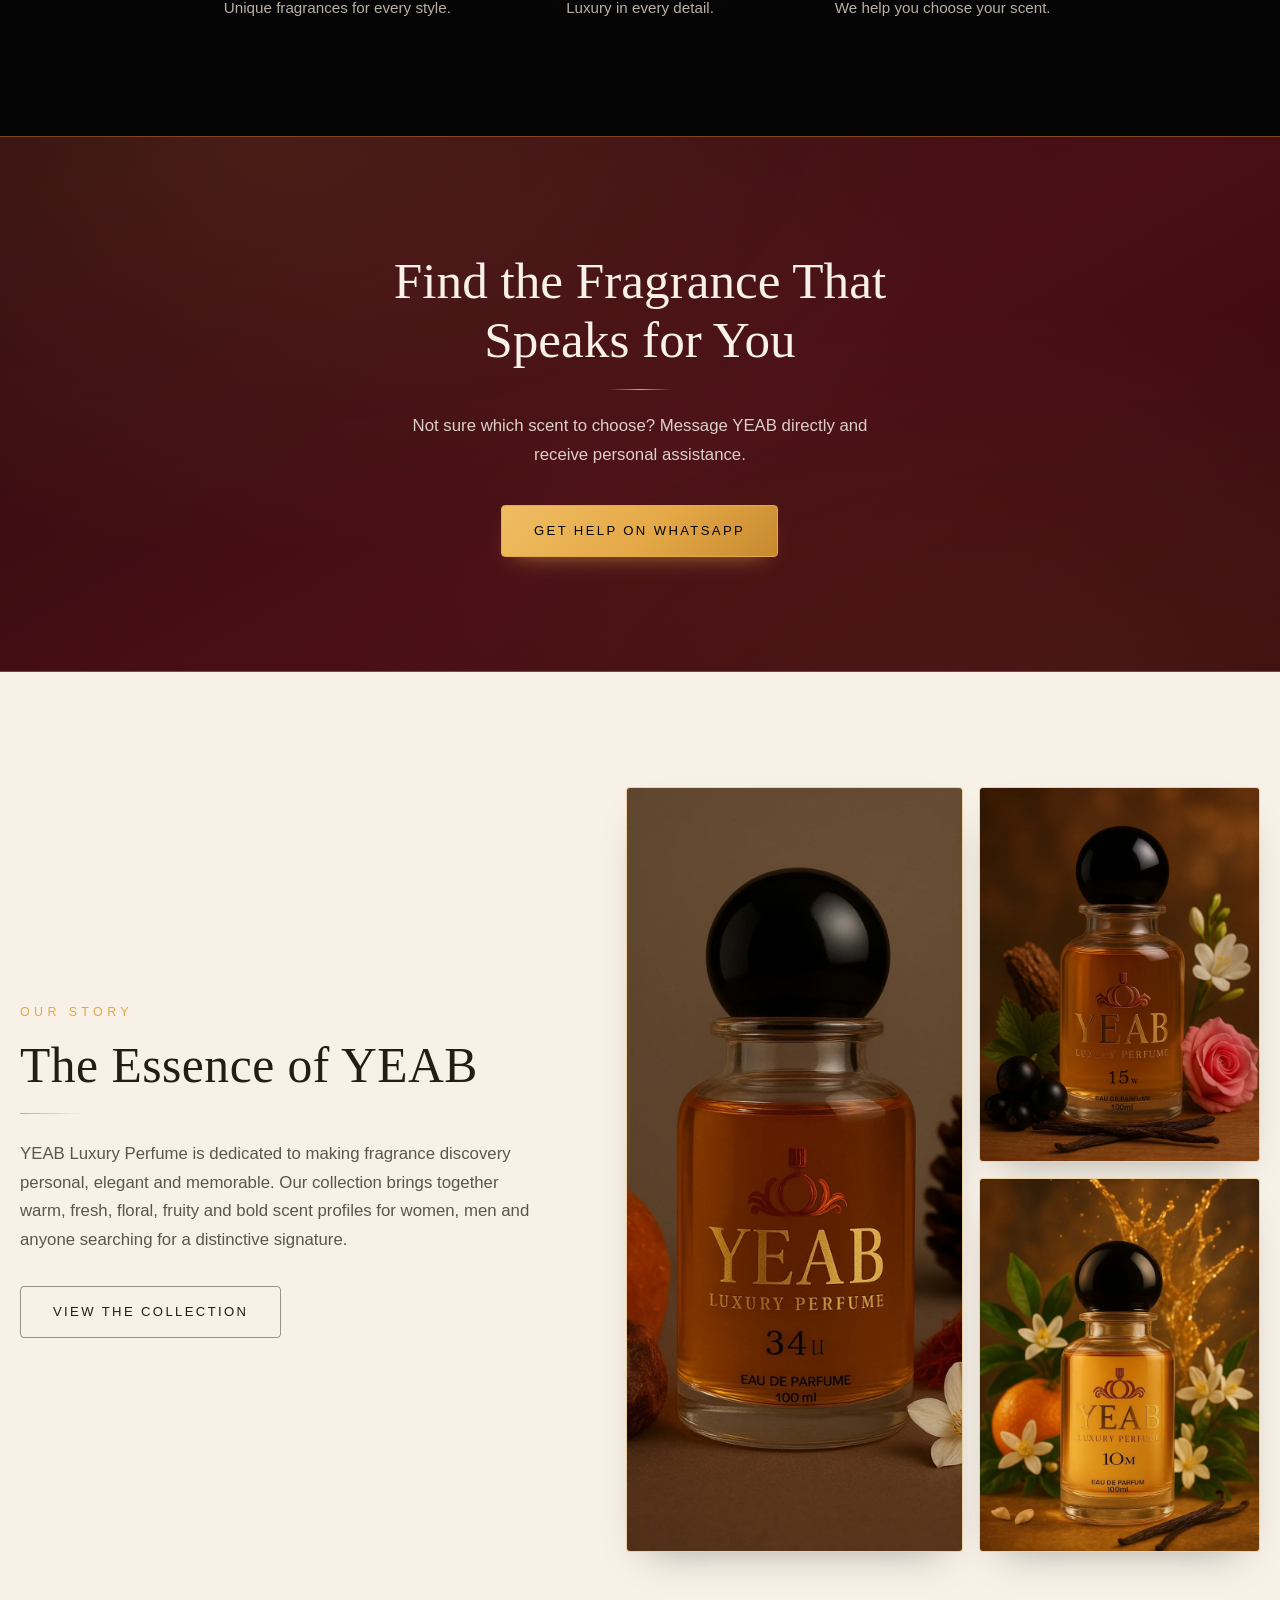
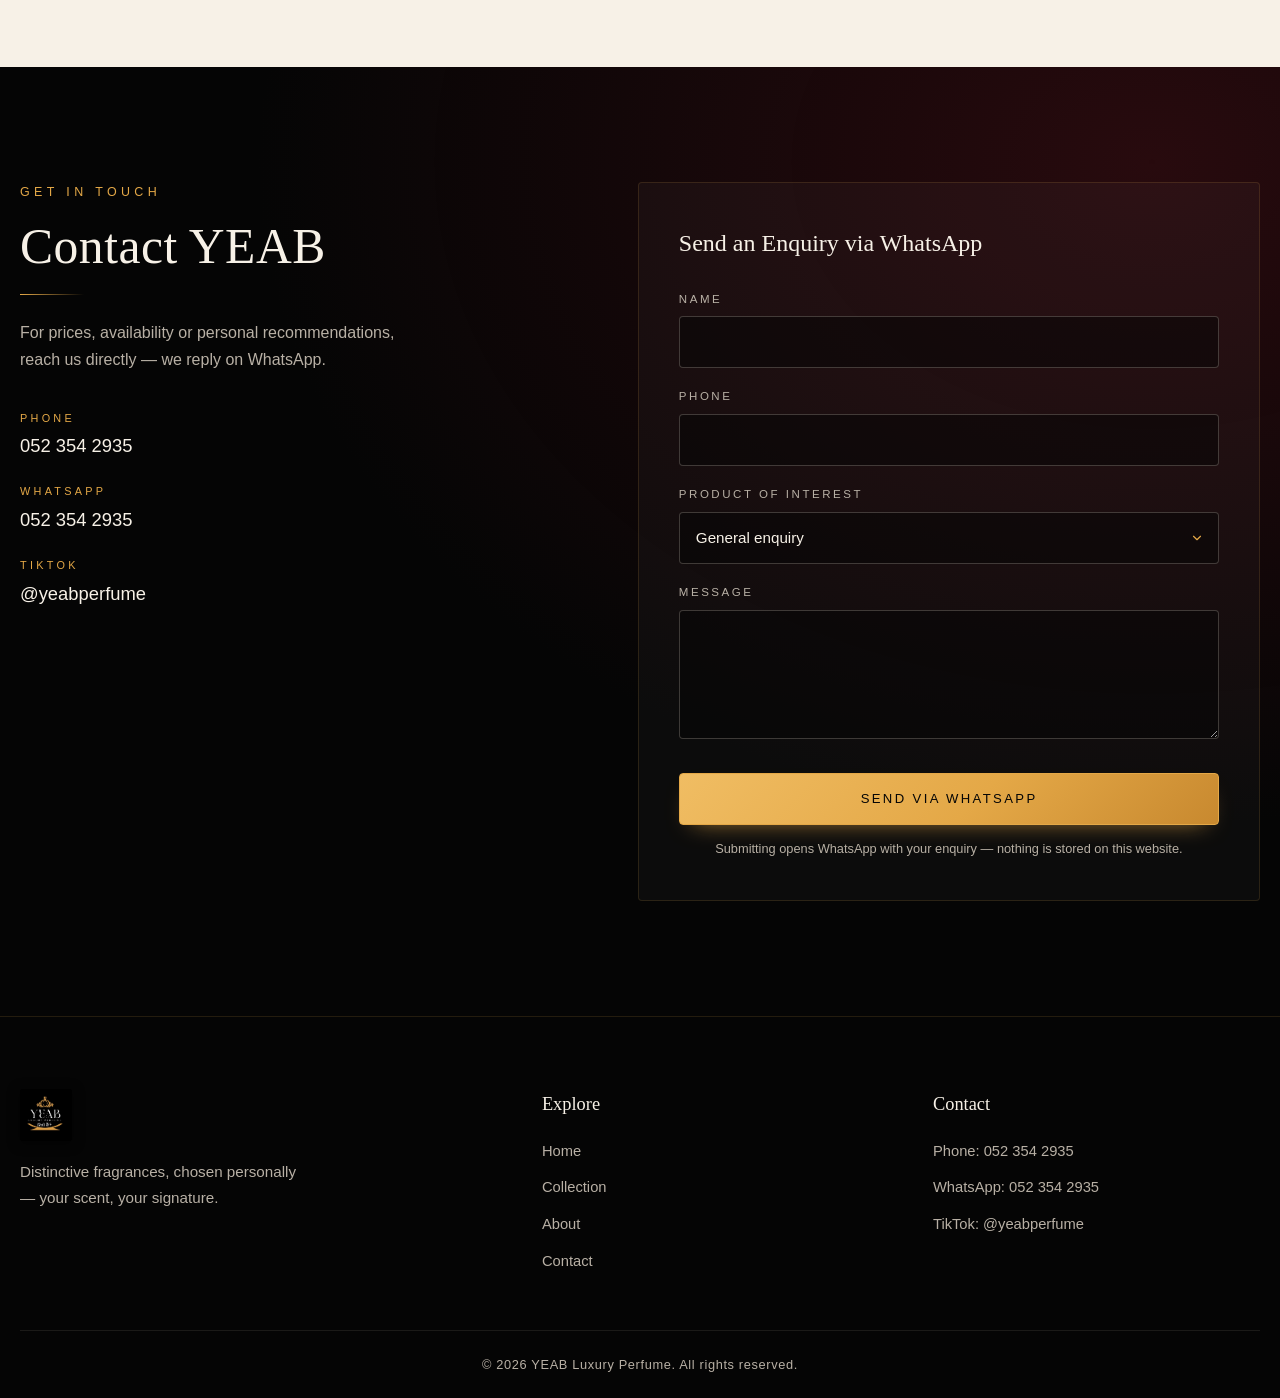
==== commit f0f6ac08: "Update index.html" ====
--- a/index.html
+++ b/index.html
@@ -44,7 +44,7 @@
       <nav class="nav" id="primary-nav" aria-label="Primary navigation">
         <ul class="nav__list">
           <li><a href="#home" class="nav__link">Home</a></li>
-          <li><a href="#collection" class="nav__link">Collection</a></li>
+          <li><a href="collection.html" class="nav__link">Collection</a></li>
           <li><a href="#about" class="nav__link">About</a></li>
           <li><a href="#contact" class="nav__link">Contact</a></li>
         </ul>
@@ -97,6 +97,10 @@
 
         <div class="featured__grid">
           <!-- Featured cards are rendered by script.js from the product data -->
+        </div>
+
+        <div class="featured__more reveal">
+          <a href="collection.html" class="btn btn--outline">View All Collection</a>
         </div>
       </div>
     </section>
@@ -121,7 +125,7 @@
               </svg>
             </span>
             <h3 class="benefit__title">Distinctive Scents</h3>
-            <p class="benefit__text">A curated range of warm, fresh, floral, fruity and bold profiles to suit every preference.</p>
+            <p class="benefit__text">Unique fragrances for every style.</p>
           </li>
           <li class="benefit reveal">
             <span class="benefit__icon" aria-hidden="true">
@@ -133,7 +137,7 @@
               </svg>
             </span>
             <h3 class="benefit__title">Elegant Presentation</h3>
-            <p class="benefit__text">Every fragrance is presented with the refinement a signature scent deserves.</p>
+            <p class="benefit__text">Luxury in every detail.</p>
           </li>
           <li class="benefit reveal">
             <span class="benefit__icon" aria-hidden="true">
@@ -144,47 +148,13 @@
               </svg>
             </span>
             <h3 class="benefit__title">Personal Assistance</h3>
-            <p class="benefit__text">Message us directly on WhatsApp for guidance in choosing your perfect fragrance.</p>
+            <p class="benefit__text">We help you choose your scent.</p>
           </li>
         </ul>
       </div>
     </section>
 
-    <!-- ===== 6. Complete collection ===== -->
-    <section class="section section--ivory collection" id="collection" aria-labelledby="collection-title">
-      <div class="container">
-        <header class="section-head reveal">
-          <p class="section-head__eyebrow">The Full Range</p>
-          <h2 class="section-head__title" id="collection-title">Complete Collection</h2>
-          <span class="gold-divider" aria-hidden="true"></span>
-        </header>
-
-        <div class="collection__controls reveal">
-          <div class="filters" role="group" aria-label="Filter products by category">
-            <button class="filter-btn is-active" data-filter="all" aria-pressed="true">All</button>
-            <button class="filter-btn" data-filter="women" aria-pressed="false">Women</button>
-            <button class="filter-btn" data-filter="men" aria-pressed="false">Men</button>
-            <button class="filter-btn" data-filter="unisex" aria-pressed="false">Unisex</button>
-          </div>
-
-          <div class="search">
-            <label class="visually-hidden" for="product-search">Search products by name or code</label>
-            <svg class="search__icon" viewBox="0 0 24 24" fill="none" stroke="currentColor" stroke-width="1.6" stroke-linecap="round" aria-hidden="true">
-              <circle cx="11" cy="11" r="7"/><path d="m20 20-3.8-3.8"/>
-            </svg>
-            <input type="search" id="product-search" class="search__input" placeholder="Search by name or code…" autocomplete="off" />
-          </div>
-        </div>
-
-        <div class="collection__grid" id="collection-grid">
-          <!-- Product cards are rendered by script.js from the product data -->
-        </div>
-
-        <p class="collection__empty" id="collection-empty" hidden>No fragrances match your search. Try a different name or code.</p>
-      </div>
-    </section>
-
-    <!-- ===== 7. Signature experience banner ===== -->
+    <!-- ===== 6. Signature experience banner ===== -->
     <section class="section banner" aria-labelledby="banner-title">
       <div class="container container--narrow banner__inner reveal">
         <h2 class="banner__title" id="banner-title">Find the Fragrance That Speaks for You</h2>
@@ -202,7 +172,7 @@
           <h2 class="section-head__title" id="about-title">The Essence of YEAB</h2>
           <span class="gold-divider gold-divider--left" aria-hidden="true"></span>
           <p class="about__text">YEAB Luxury Perfume is dedicated to making fragrance discovery personal, elegant and memorable. Our collection brings together warm, fresh, floral, fruity and bold scent profiles for women, men and anyone searching for a distinctive signature.</p>
-          <a href="#collection" class="btn btn--outline js-scroll">View the Collection</a>
+          <a href="collection.html" class="btn btn--outline">View the Collection</a>
         </div>
 
         <div class="about__collage reveal" aria-label="A selection of YEAB fragrances">
@@ -294,7 +264,7 @@
         <h3 class="footer__heading">Explore</h3>
         <ul role="list">
           <li><a href="#home">Home</a></li>
-          <li><a href="#collection">Collection</a></li>
+          <li><a href="collection.html">Collection</a></li>
           <li><a href="#about">About</a></li>
           <li><a href="#contact">Contact</a></li>
         </ul>
--- a/style.css
+++ b/style.css
@@ -0,0 +1,1225 @@
+/* ============================================================
+   YEAB Luxury Perfume — style.css
+   Elegant, warm, premium Arabian perfume-inspired design.
+   HTML5 / CSS3 only — no frameworks.
+   ============================================================ */
+
+/* ---------- Brand variables ---------- */
+:root {
+  --black: #050505;
+  --gold: #E4A847;
+  --ivory: #F7F1E7;
+  --burgundy: #4A0F16;
+  --muted: #B8B0A5;
+
+  --gold-soft: rgba(228, 168, 71, 0.35);
+  --gold-faint: rgba(228, 168, 71, 0.14);
+  --ink: #241d16;               /* body text on ivory */
+  --ink-soft: #5d554b;          /* secondary text on ivory */
+
+  --font-display: "Cormorant Garamond", "Playfair Display", Georgia, "Times New Roman", serif;
+  --font-body: "Jost", "Segoe UI", Helvetica, Arial, sans-serif;
+
+  --max-width: 1240px;
+  --section-pad: clamp(4.5rem, 9vw, 7.5rem);
+  --radius: 4px;
+
+  --ease: cubic-bezier(0.25, 0.7, 0.25, 1);
+  --shadow-soft: 0 18px 40px -22px rgba(5, 5, 5, 0.35);
+  --shadow-lift: 0 28px 50px -24px rgba(5, 5, 5, 0.45);
+
+  --header-h: 76px;
+}
+
+/* ---------- Reset & base ---------- */
+*,
+*::before,
+*::after {
+  box-sizing: border-box;
+  margin: 0;
+  padding: 0;
+}
+
+html {
+  scroll-behavior: smooth;
+  -webkit-text-size-adjust: 100%;
+}
+
+body {
+  font-family: var(--font-body);
+  font-weight: 300;
+  color: var(--ink);
+  background-color: var(--black);
+  line-height: 1.7;
+  overflow-x: hidden; /* guard against accidental horizontal scroll */
+}
+
+img,
+video,
+svg {
+  display: block;
+  max-width: 100%;
+}
+
+a {
+  color: inherit;
+  text-decoration: none;
+}
+
+ul[role="list"] {
+  list-style: none;
+}
+
+button {
+  font: inherit;
+  cursor: pointer;
+  background: none;
+  border: none;
+  color: inherit;
+}
+
+/* Visible keyboard focus states */
+a:focus-visible,
+button:focus-visible,
+input:focus-visible,
+select:focus-visible,
+textarea:focus-visible {
+  outline: 2px solid var(--gold);
+  outline-offset: 3px;
+}
+
+.visually-hidden {
+  position: absolute;
+  width: 1px;
+  height: 1px;
+  padding: 0;
+  margin: -1px;
+  overflow: hidden;
+  clip: rect(0 0 0 0);
+  white-space: nowrap;
+  border: 0;
+}
+
+/* ---------- Layout helpers ---------- */
+.container {
+  width: min(100% - 2.5rem, var(--max-width));
+  margin-inline: auto;
+}
+
+.container--narrow {
+  width: min(100% - 2.5rem, 860px);
+}
+
+.section {
+  padding-block: var(--section-pad);
+}
+
+.section--ivory {
+  background-color: var(--ivory);
+  color: var(--ink);
+}
+
+.section--dark {
+  background-color: var(--black);
+  color: var(--ivory);
+}
+
+/* ---------- Section headings ---------- */
+.section-head {
+  text-align: center;
+  margin-bottom: clamp(2.5rem, 6vw, 4rem);
+}
+
+.section-head__eyebrow {
+  font-size: 0.78rem;
+  letter-spacing: 0.35em;
+  text-transform: uppercase;
+  color: var(--gold);
+  font-weight: 500;
+  margin-bottom: 0.9rem;
+}
+
+.section-head__title {
+  font-family: var(--font-display);
+  font-weight: 500;
+  font-size: clamp(2rem, 4.5vw, 3.1rem);
+  line-height: 1.15;
+  letter-spacing: 0.01em;
+}
+
+.section-head__text {
+  max-width: 640px;
+  margin: 1.4rem auto 0;
+  color: inherit;
+  opacity: 0.85;
+  font-size: 1.05rem;
+}
+
+/* Thin gold divider */
+.gold-divider {
+  display: block;
+  width: 64px;
+  height: 1px;
+  margin: 1.2rem auto 0;
+  background: linear-gradient(90deg, transparent, var(--gold), transparent);
+}
+
+.gold-divider--left {
+  margin-inline: 0;
+  background: linear-gradient(90deg, var(--gold), transparent);
+}
+
+/* ---------- Buttons ---------- */
+.btn {
+  display: inline-flex;
+  align-items: center;
+  justify-content: center;
+  gap: 0.5rem;
+  padding: 0.85rem 2rem;
+  font-size: 0.82rem;
+  font-weight: 500;
+  letter-spacing: 0.18em;
+  text-transform: uppercase;
+  border-radius: var(--radius);
+  border: 1px solid transparent;
+  transition: background-color 0.3s var(--ease), color 0.3s var(--ease),
+    border-color 0.3s var(--ease), transform 0.3s var(--ease),
+    box-shadow 0.3s var(--ease);
+  will-change: transform;
+}
+
+.btn--gold {
+  background: linear-gradient(135deg, #f0bd63, var(--gold) 55%, #c8892f);
+  color: var(--black);
+  border-color: var(--gold);
+  box-shadow: 0 10px 24px -14px rgba(228, 168, 71, 0.8);
+}
+
+.btn--gold:hover {
+  transform: translateY(-2px);
+  box-shadow: 0 16px 30px -14px rgba(228, 168, 71, 0.9);
+}
+
+.btn--gold:active {
+  transform: translateY(0);
+  box-shadow: 0 6px 16px -12px rgba(228, 168, 71, 0.8);
+}
+
+.btn--ghost {
+  color: var(--ivory);
+  border-color: rgba(247, 241, 231, 0.55);
+  background: rgba(5, 5, 5, 0.25);
+  backdrop-filter: blur(3px);
+}
+
+.btn--ghost:hover {
+  border-color: var(--gold);
+  color: var(--gold);
+}
+
+.btn--ghost:active {
+  background: rgba(5, 5, 5, 0.45);
+}
+
+.btn--outline {
+  color: var(--ink);
+  border-color: rgba(5, 5, 5, 0.4);
+  margin-top: 2rem;
+}
+
+.btn--outline:hover {
+  border-color: var(--gold);
+  color: var(--burgundy);
+}
+
+/* ============================================================
+   1. Announcement bar
+   ============================================================ */
+.announcement {
+  background: linear-gradient(90deg, #0a0705, var(--burgundy), #0a0705);
+  color: var(--muted);
+  text-align: center;
+  font-size: 0.74rem;
+  letter-spacing: 0.22em;
+  text-transform: uppercase;
+  padding: 0.55rem 1rem;
+}
+
+.announcement span {
+  color: var(--gold);
+}
+
+/* ============================================================
+   2. Header / navigation
+   ============================================================ */
+.header {
+  position: sticky;
+  top: 0;
+  z-index: 100;
+  background: transparent;
+  border-bottom: 1px solid transparent;
+  transition: background-color 0.35s var(--ease), border-color 0.35s var(--ease),
+    box-shadow 0.35s var(--ease);
+}
+
+/* Solid dark header once the page is scrolled (toggled in script.js) */
+.header.is-scrolled {
+  background-color: rgba(5, 5, 5, 0.94);
+  border-bottom-color: var(--gold-faint);
+  box-shadow: 0 10px 30px -18px rgba(0, 0, 0, 0.8);
+}
+
+/* Fallback blur for capable browsers */
+@supports (backdrop-filter: blur(10px)) {
+  .header.is-scrolled {
+    background-color: rgba(5, 5, 5, 0.78);
+    backdrop-filter: blur(10px);
+  }
+}
+
+.header__inner {
+  display: flex;
+  align-items: center;
+  justify-content: space-between;
+  gap: 1.5rem;
+  min-height: var(--header-h);
+}
+
+.header__logo {
+  height: 46px;
+  width: auto;
+  /* subtle glow so the logo stays readable over the hero video */
+  filter: drop-shadow(0 2px 6px rgba(0, 0, 0, 0.6));
+}
+
+.nav {
+  display: flex;
+  align-items: center;
+  gap: 2.2rem;
+}
+
+.nav__list {
+  display: flex;
+  align-items: center;
+  gap: 2.2rem;
+  list-style: none;
+}
+
+.nav__link {
+  position: relative;
+  color: var(--ivory);
+  font-size: 0.82rem;
+  font-weight: 400;
+  letter-spacing: 0.2em;
+  text-transform: uppercase;
+  padding: 0.4rem 0;
+  transition: color 0.3s var(--ease);
+}
+
+.nav__link::after {
+  content: "";
+  position: absolute;
+  left: 0;
+  bottom: 0;
+  width: 100%;
+  height: 1px;
+  background: var(--gold);
+  transform: scaleX(0);
+  transform-origin: left;
+  transition: transform 0.3s var(--ease);
+}
+
+.nav__link:hover,
+.nav__link:focus-visible {
+  color: var(--gold);
+}
+
+.nav__link:hover::after,
+.nav__link:focus-visible::after {
+  transform: scaleX(1);
+}
+
+.nav__cta {
+  padding: 0.65rem 1.5rem;
+  font-size: 0.74rem;
+}
+
+/* Hamburger (hidden on desktop) */
+.nav-toggle {
+  display: none;
+  flex-direction: column;
+  justify-content: center;
+  gap: 6px;
+  width: 44px;
+  height: 44px;
+  padding: 10px;
+  z-index: 110;
+}
+
+.nav-toggle__bar {
+  display: block;
+  width: 100%;
+  height: 1.5px;
+  background: var(--ivory);
+  transition: transform 0.3s var(--ease), opacity 0.3s var(--ease);
+}
+
+.nav-toggle[aria-expanded="true"] .nav-toggle__bar:nth-child(1) {
+  transform: translateY(7.5px) rotate(45deg);
+}
+.nav-toggle[aria-expanded="true"] .nav-toggle__bar:nth-child(2) {
+  opacity: 0;
+}
+.nav-toggle[aria-expanded="true"] .nav-toggle__bar:nth-child(3) {
+  transform: translateY(-7.5px) rotate(-45deg);
+}
+
+/* ============================================================
+   3. Hero
+   ============================================================ */
+.hero {
+  position: relative;
+  min-height: calc(100svh - var(--header-h));
+  margin-top: calc(-1 * var(--header-h)); /* let the video sit under the transparent header */
+  padding-top: var(--header-h);
+  display: flex;
+  align-items: center;
+  justify-content: center;
+  text-align: center;
+  color: var(--ivory);
+  overflow: hidden;
+  /* Fallback dark background if the video cannot play */
+  background: radial-gradient(ellipse at 50% 30%, #1a0d08 0%, var(--black) 70%);
+}
+
+.hero__media {
+  position: absolute;
+  inset: 0;
+  z-index: 0;
+}
+
+.hero__video {
+  width: 100%;
+  height: 100%;
+  /* Cover while preserving the important centre of the vertical video */
+  object-fit: cover;
+  object-position: center center;
+}
+
+.hero__overlay {
+  position: absolute;
+  inset: 0;
+  /* Dark cinematic overlay for text readability */
+  background:
+    linear-gradient(180deg, rgba(5, 5, 5, 0.55) 0%, rgba(5, 5, 5, 0.35) 40%, rgba(5, 5, 5, 0.75) 100%),
+    radial-gradient(ellipse at center, rgba(5, 5, 5, 0.1) 0%, rgba(5, 5, 5, 0.55) 100%);
+}
+
+.hero__content {
+  position: relative;
+  z-index: 1;
+  padding-block: clamp(5rem, 14vh, 9rem);
+}
+
+.hero__eyebrow {
+  font-size: 0.8rem;
+  letter-spacing: 0.5em;
+  text-transform: uppercase;
+  color: var(--gold);
+  font-weight: 500;
+  margin-bottom: 1.4rem;
+}
+
+.hero__title {
+  font-family: var(--font-display);
+  font-weight: 500;
+  font-size: clamp(2.6rem, 7.5vw, 5rem);
+  line-height: 1.08;
+  letter-spacing: 0.01em;
+  max-width: 16ch;
+  margin-inline: auto;
+  text-shadow: 0 4px 30px rgba(0, 0, 0, 0.5);
+}
+
+.hero__text {
+  max-width: 46ch;
+  margin: 1.4rem auto 0;
+  font-size: clamp(1rem, 2vw, 1.15rem);
+  color: rgba(247, 241, 231, 0.9);
+}
+
+.hero__actions {
+  display: flex;
+  flex-wrap: wrap;
+  justify-content: center;
+  gap: 1rem;
+  margin-top: 2.6rem;
+}
+
+/* Scroll indicator */
+.hero__scroll {
+  position: absolute;
+  bottom: 1.6rem;
+  left: 50%;
+  transform: translateX(-50%);
+  z-index: 1;
+  display: flex;
+  flex-direction: column;
+  align-items: center;
+  gap: 0.6rem;
+  color: var(--muted);
+}
+
+.hero__scroll-label {
+  font-size: 0.65rem;
+  letter-spacing: 0.4em;
+  text-transform: uppercase;
+}
+
+.hero__scroll-line {
+  width: 1px;
+  height: 44px;
+  background: linear-gradient(180deg, var(--gold), transparent);
+  overflow: hidden;
+  position: relative;
+}
+
+.hero__scroll-line::after {
+  content: "";
+  position: absolute;
+  top: -100%;
+  left: 0;
+  width: 100%;
+  height: 100%;
+  background: linear-gradient(180deg, transparent, var(--ivory));
+  animation: scroll-drip 2.2s var(--ease) infinite;
+}
+
+@keyframes scroll-drip {
+  0% { top: -100%; }
+  60%, 100% { top: 100%; }
+}
+
+/* ============================================================
+   Product cards (featured + collection)
+   ============================================================ */
+.featured__grid {
+  display: grid;
+  grid-template-columns: repeat(3, 1fr);
+  gap: clamp(1.4rem, 3vw, 2.4rem);
+}
+
+.collection__grid {
+  display: grid;
+  grid-template-columns: repeat(4, 1fr);
+  gap: clamp(1.2rem, 2.5vw, 1.8rem);
+}
+
+.card {
+  display: flex;
+  flex-direction: column;
+  background: #fffdf9;
+  border: 1px solid rgba(5, 5, 5, 0.08);
+  border-radius: var(--radius);
+  overflow: hidden;
+  transition: transform 0.4s var(--ease), box-shadow 0.4s var(--ease),
+    border-color 0.4s var(--ease), opacity 0.35s var(--ease);
+  will-change: transform;
+}
+
+/* Hover: lift + fine gold border/glow (desktop pointers only) */
+@media (hover: hover) and (pointer: fine) {
+  .card:hover {
+    transform: translateY(-6px);
+    border-color: var(--gold-soft);
+    box-shadow: var(--shadow-lift), 0 0 0 1px var(--gold-faint), 0 0 26px -6px var(--gold-faint);
+  }
+
+  .card:hover .card__img {
+    transform: scale(1.05);
+  }
+}
+
+.card__media {
+  position: relative;
+  overflow: hidden;
+  aspect-ratio: 4 / 5;
+  background: linear-gradient(160deg, #efe6d6, #e4d7c2);
+}
+
+.card__img {
+  width: 100%;
+  height: 100%;
+  object-fit: cover; /* never stretched or distorted */
+  transition: transform 0.7s var(--ease);
+}
+
+.card__category {
+  position: absolute;
+  top: 0.9rem;
+  left: 0.9rem;
+  padding: 0.28rem 0.75rem;
+  font-size: 0.62rem;
+  font-weight: 500;
+  letter-spacing: 0.25em;
+  text-transform: uppercase;
+  color: var(--ivory);
+  background: rgba(5, 5, 5, 0.65);
+  border: 1px solid var(--gold-soft);
+  border-radius: 2px;
+}
+
+.card__body {
+  display: flex;
+  flex-direction: column;
+  flex: 1;
+  gap: 0.35rem;
+  padding: 1.3rem 1.3rem 1.5rem;
+  text-align: center;
+}
+
+.card__name {
+  font-family: var(--font-display);
+  font-weight: 600;
+  font-size: 1.35rem;
+  line-height: 1.2;
+  color: var(--ink);
+}
+
+.card__code {
+  font-size: 0.72rem;
+  letter-spacing: 0.3em;
+  text-transform: uppercase;
+  color: var(--gold);
+  font-weight: 500;
+}
+
+.card__btn {
+  margin-top: auto;
+  padding-top: 1.1rem;
+}
+
+.card__btn .btn {
+  width: 100%;
+  padding: 0.7rem 1rem;
+  font-size: 0.72rem;
+}
+
+/* Filter hide/show transition */
+.card.is-hidden {
+  display: none;
+}
+
+.card.is-appearing {
+  opacity: 0;
+  transform: translateY(10px);
+}
+
+/* ============================================================
+   5. Brand statement
+   ============================================================ */
+.statement {
+  background:
+    radial-gradient(ellipse at 50% -20%, rgba(74, 15, 22, 0.55) 0%, transparent 60%),
+    var(--black);
+}
+
+.statement__title {
+  font-size: clamp(2.2rem, 5.5vw, 3.6rem);
+  font-style: italic;
+}
+
+.benefits {
+  display: grid;
+  grid-template-columns: repeat(3, 1fr);
+  gap: clamp(1.8rem, 4vw, 3rem);
+  margin-top: clamp(2.5rem, 5vw, 4rem);
+  text-align: center;
+}
+
+.benefit__icon {
+  display: inline-flex;
+  width: 64px;
+  height: 64px;
+  padding: 14px;
+  color: var(--gold);
+  border: 1px solid var(--gold-soft);
+  border-radius: 50%;
+  margin-bottom: 1.2rem;
+}
+
+.benefit__title {
+  font-family: var(--font-display);
+  font-weight: 500;
+  font-size: 1.35rem;
+  margin-bottom: 0.5rem;
+}
+
+.benefit__text {
+  color: var(--muted);
+  font-size: 0.95rem;
+  max-width: 30ch;
+  margin-inline: auto;
+}
+
+/* ============================================================
+   6. Collection controls
+   ============================================================ */
+.collection__controls {
+  display: flex;
+  flex-wrap: wrap;
+  align-items: center;
+  justify-content: space-between;
+  gap: 1.2rem;
+  margin-bottom: clamp(2rem, 4vw, 3rem);
+  padding-bottom: 1.4rem;
+  border-bottom: 1px solid rgba(5, 5, 5, 0.1);
+}
+
+.filters {
+  display: flex;
+  flex-wrap: wrap;
+  gap: 0.5rem;
+}
+
+.filter-btn {
+  padding: 0.55rem 1.3rem;
+  font-size: 0.74rem;
+  letter-spacing: 0.2em;
+  text-transform: uppercase;
+  font-weight: 400;
+  color: var(--ink-soft);
+  border: 1px solid rgba(5, 5, 5, 0.18);
+  border-radius: var(--radius);
+  transition: color 0.3s var(--ease), border-color 0.3s var(--ease),
+    background-color 0.3s var(--ease);
+}
+
+.filter-btn:hover {
+  border-color: var(--gold);
+  color: var(--burgundy);
+}
+
+.filter-btn.is-active {
+  background: var(--black);
+  color: var(--gold);
+  border-color: var(--black);
+}
+
+.search {
+  position: relative;
+  flex: 1 1 260px;
+  max-width: 340px;
+}
+
+.search__icon {
+  position: absolute;
+  left: 0.9rem;
+  top: 50%;
+  transform: translateY(-50%);
+  width: 17px;
+  height: 17px;
+  color: var(--ink-soft);
+  pointer-events: none;
+}
+
+.search__input {
+  width: 100%;
+  padding: 0.7rem 1rem 0.7rem 2.6rem;
+  font: inherit;
+  font-size: 0.9rem;
+  color: var(--ink);
+  background: #fffdf9;
+  border: 1px solid rgba(5, 5, 5, 0.18);
+  border-radius: var(--radius);
+  transition: border-color 0.3s var(--ease), box-shadow 0.3s var(--ease);
+}
+
+.search__input:focus {
+  border-color: var(--gold);
+  box-shadow: 0 0 0 3px var(--gold-faint);
+  outline: none;
+}
+
+.collection__empty {
+  text-align: center;
+  color: var(--ink-soft);
+  font-style: italic;
+  padding-block: 2.5rem;
+}
+
+/* ============================================================
+   7. Signature experience banner
+   ============================================================ */
+.banner {
+  background:
+    radial-gradient(ellipse at 20% 0%, rgba(228, 168, 71, 0.12) 0%, transparent 55%),
+    radial-gradient(ellipse at 85% 110%, rgba(228, 168, 71, 0.1) 0%, transparent 50%),
+    linear-gradient(150deg, #2c090e 0%, var(--burgundy) 55%, #35070d 100%);
+  color: var(--ivory);
+  border-top: 1px solid var(--gold-soft);
+  border-bottom: 1px solid var(--gold-soft);
+  text-align: center;
+}
+
+.banner__title {
+  font-family: var(--font-display);
+  font-weight: 500;
+  font-size: clamp(2rem, 5vw, 3.2rem);
+  line-height: 1.15;
+  max-width: 22ch;
+  margin-inline: auto;
+}
+
+.banner__text {
+  max-width: 52ch;
+  margin: 1.4rem auto 2.2rem;
+  color: rgba(247, 241, 231, 0.85);
+  font-size: 1.05rem;
+}
+
+/* ============================================================
+   8. About
+   ============================================================ */
+.about__inner {
+  display: grid;
+  grid-template-columns: minmax(0, 5fr) minmax(0, 6fr);
+  gap: clamp(2.5rem, 6vw, 5rem);
+  align-items: center;
+}
+
+.about__copy .section-head__title {
+  margin-top: 0.4rem;
+}
+
+.about__text {
+  margin-top: 1.6rem;
+  color: var(--ink-soft);
+  font-size: 1.05rem;
+}
+
+.about__collage {
+  display: grid;
+  grid-template-columns: 1.2fr 1fr;
+  grid-template-rows: repeat(2, minmax(0, 1fr));
+  gap: 1rem;
+}
+
+.about__frame {
+  overflow: hidden;
+  border: 1px solid var(--gold-soft);
+  border-radius: var(--radius);
+  background: #efe6d6;
+  box-shadow: var(--shadow-soft);
+}
+
+.about__frame--tall {
+  grid-row: span 2;
+}
+
+.about__frame img {
+  width: 100%;
+  height: 100%;
+  object-fit: cover;
+  transition: transform 0.8s var(--ease);
+}
+
+@media (hover: hover) and (pointer: fine) {
+  .about__frame:hover img {
+    transform: scale(1.04);
+  }
+}
+
+/* ============================================================
+   9. Contact
+   ============================================================ */
+.contact {
+  background:
+    radial-gradient(ellipse at 90% 10%, rgba(74, 15, 22, 0.5) 0%, transparent 55%),
+    var(--black);
+}
+
+.contact__inner {
+  display: grid;
+  grid-template-columns: minmax(0, 1fr) minmax(0, 1.15fr);
+  gap: clamp(2.5rem, 6vw, 5rem);
+  align-items: start;
+}
+
+.contact__lead {
+  margin-top: 1.5rem;
+  color: var(--muted);
+  max-width: 44ch;
+}
+
+.contact__list {
+  margin-top: 2.2rem;
+  display: grid;
+  gap: 1.3rem;
+}
+
+.contact__label {
+  display: block;
+  font-size: 0.68rem;
+  letter-spacing: 0.3em;
+  text-transform: uppercase;
+  color: var(--gold);
+  margin-bottom: 0.2rem;
+}
+
+.contact__value {
+  font-size: 1.15rem;
+  color: var(--ivory);
+  transition: color 0.3s var(--ease);
+}
+
+.contact__value:hover {
+  color: var(--gold);
+}
+
+/* Form */
+.contact__form {
+  background: rgba(247, 241, 231, 0.03);
+  border: 1px solid var(--gold-faint);
+  border-radius: var(--radius);
+  padding: clamp(1.6rem, 4vw, 2.5rem);
+}
+
+.contact__form-title {
+  font-family: var(--font-display);
+  font-weight: 500;
+  font-size: 1.5rem;
+  margin-bottom: 1.6rem;
+}
+
+.field {
+  margin-bottom: 1.2rem;
+}
+
+.field label {
+  display: block;
+  font-size: 0.72rem;
+  letter-spacing: 0.22em;
+  text-transform: uppercase;
+  color: var(--muted);
+  margin-bottom: 0.45rem;
+}
+
+.field input,
+.field select,
+.field textarea {
+  width: 100%;
+  padding: 0.75rem 1rem;
+  font: inherit;
+  font-size: 0.95rem;
+  color: var(--ivory);
+  background: rgba(5, 5, 5, 0.5);
+  border: 1px solid rgba(184, 176, 165, 0.3);
+  border-radius: var(--radius);
+  transition: border-color 0.3s var(--ease), box-shadow 0.3s var(--ease);
+}
+
+.field select {
+  appearance: none;
+  background-image: url("data:image/svg+xml;charset=UTF-8,%3Csvg xmlns='http://www.w3.org/2000/svg' viewBox='0 0 24 24' fill='none' stroke='%23E4A847' stroke-width='2' stroke-linecap='round' stroke-linejoin='round'%3E%3Cpath d='m6 9 6 6 6-6'/%3E%3C/svg%3E");
+  background-repeat: no-repeat;
+  background-position: right 0.9rem center;
+  background-size: 14px;
+}
+
+.field select option {
+  color: var(--ink);
+  background: var(--ivory);
+}
+
+.field textarea {
+  resize: vertical;
+  min-height: 110px;
+}
+
+.field input:focus,
+.field select:focus,
+.field textarea:focus {
+  border-color: var(--gold);
+  box-shadow: 0 0 0 3px var(--gold-faint);
+  outline: none;
+}
+
+.field.has-error input,
+.field.has-error textarea {
+  border-color: #c4544f;
+}
+
+.field__error {
+  margin-top: 0.4rem;
+  font-size: 0.82rem;
+  color: #e08a86;
+}
+
+.contact__submit {
+  width: 100%;
+  margin-top: 0.4rem;
+}
+
+.contact__form-note {
+  margin-top: 0.9rem;
+  font-size: 0.8rem;
+  color: var(--muted);
+  text-align: center;
+}
+
+/* ============================================================
+   10. Footer
+   ============================================================ */
+.footer {
+  background: var(--black);
+  color: var(--muted);
+  border-top: 1px solid var(--gold-faint);
+  padding-top: clamp(3rem, 6vw, 4.5rem);
+}
+
+.footer__inner {
+  display: grid;
+  grid-template-columns: 1.4fr 1fr 1fr;
+  gap: clamp(2rem, 5vw, 4rem);
+  padding-bottom: clamp(2.5rem, 5vw, 3.5rem);
+}
+
+.footer__logo {
+  height: 52px;
+  width: auto;
+  filter: drop-shadow(0 2px 6px rgba(0, 0, 0, 0.6));
+}
+
+.footer__tagline {
+  margin-top: 1.1rem;
+  max-width: 34ch;
+  font-size: 0.95rem;
+}
+
+.footer__heading {
+  font-family: var(--font-display);
+  font-weight: 500;
+  font-size: 1.15rem;
+  color: var(--ivory);
+  margin-bottom: 1rem;
+}
+
+.footer__nav ul,
+.footer__contact ul {
+  display: grid;
+  gap: 0.6rem;
+}
+
+.footer__nav a,
+.footer__contact a {
+  font-size: 0.92rem;
+  transition: color 0.3s var(--ease);
+}
+
+.footer__nav a:hover,
+.footer__contact a:hover {
+  color: var(--gold);
+}
+
+.footer__bottom {
+  border-top: 1px solid rgba(184, 176, 165, 0.12);
+  padding-block: 1.4rem;
+  text-align: center;
+  font-size: 0.8rem;
+  letter-spacing: 0.05em;
+}
+
+/* ============================================================
+   11. Floating WhatsApp button
+   ============================================================ */
+.wa-float {
+  position: fixed;
+  right: 1.4rem;
+  bottom: 1.4rem;
+  z-index: 90;
+  display: flex;
+  align-items: center;
+  justify-content: center;
+  width: 54px;
+  height: 54px;
+  border-radius: 50%;
+  color: var(--ivory);
+  background: linear-gradient(145deg, #2ea84f, #1f8a40);
+  box-shadow: 0 12px 26px -10px rgba(0, 0, 0, 0.55), 0 0 0 1px rgba(255, 255, 255, 0.08);
+  transition: transform 0.3s var(--ease), box-shadow 0.3s var(--ease);
+}
+
+.wa-float svg {
+  width: 28px;
+  height: 28px;
+}
+
+.wa-float:hover {
+  transform: translateY(-3px) scale(1.05);
+  box-shadow: 0 18px 32px -10px rgba(0, 0, 0, 0.6);
+}
+
+.wa-float:active {
+  transform: scale(0.97);
+}
+
+/* ============================================================
+   Scroll-reveal animation (activated by script.js)
+   ============================================================ */
+.reveal {
+  opacity: 0;
+  transform: translateY(26px);
+  transition: opacity 0.8s var(--ease), transform 0.8s var(--ease);
+}
+
+.reveal.is-visible {
+  opacity: 1;
+  transform: none;
+}
+
+/* Stagger siblings slightly for elegance */
+.reveal.is-visible:nth-child(2) { transition-delay: 0.08s; }
+.reveal.is-visible:nth-child(3) { transition-delay: 0.16s; }
+.reveal.is-visible:nth-child(4) { transition-delay: 0.24s; }
+
+/* ============================================================
+   Responsive
+   ============================================================ */
+@media (max-width: 1024px) {
+  .collection__grid {
+    grid-template-columns: repeat(3, 1fr);
+  }
+}
+
+@media (max-width: 860px) {
+  .featured__grid {
+    grid-template-columns: repeat(2, 1fr);
+  }
+
+  .about__inner,
+  .contact__inner {
+    grid-template-columns: 1fr;
+  }
+
+  .footer__inner {
+    grid-template-columns: 1fr 1fr;
+  }
+
+  .footer__brand {
+    grid-column: 1 / -1;
+  }
+
+  /* ---- Mobile navigation drawer ---- */
+  .nav-toggle {
+    display: flex;
+  }
+
+  .nav {
+    position: fixed;
+    inset: 0;
+    z-index: 100;
+    flex-direction: column;
+    justify-content: center;
+    gap: 2.5rem;
+    background: rgba(5, 5, 5, 0.97);
+    opacity: 0;
+    visibility: hidden;
+    transition: opacity 0.35s var(--ease), visibility 0.35s var(--ease);
+  }
+
+  .nav.is-open {
+    opacity: 1;
+    visibility: visible;
+  }
+
+  .nav__list {
+    flex-direction: column;
+    gap: 1.8rem;
+    text-align: center;
+  }
+
+  .nav__link {
+    font-size: 1.05rem;
+  }
+}
+
+@media (max-width: 640px) {
+  .collection__grid {
+    grid-template-columns: repeat(2, 1fr);
+  }
+
+  .card__body {
+    padding: 1rem 0.9rem 1.2rem;
+  }
+
+  .card__name {
+    font-size: 1.15rem;
+  }
+
+  .card__btn .btn {
+    padding: 0.65rem 0.6rem;
+    font-size: 0.62rem;
+    letter-spacing: 0.12em;
+  }
+
+  .collection__controls {
+    flex-direction: column;
+    align-items: stretch;
+  }
+
+  .search {
+    max-width: none;
+  }
+
+  .hero__actions .btn {
+    width: min(100%, 320px);
+  }
+
+  .wa-float {
+    right: 1rem;
+    bottom: 1rem;
+    width: 50px;
+    height: 50px;
+  }
+}
+
+@media (max-width: 420px) {
+  .featured__grid {
+    grid-template-columns: 1fr;
+  }
+
+  .footer__inner {
+    grid-template-columns: 1fr;
+  }
+
+  .header__logo {
+    height: 40px;
+  }
+}
+
+/* ============================================================
+   Reduced motion
+   ============================================================ */
+@media (prefers-reduced-motion: reduce) {
+  html {
+    scroll-behavior: auto;
+  }
+
+  *,
+  *::before,
+  *::after {
+    animation-duration: 0.01ms !important;
+    animation-iteration-count: 1 !important;
+    transition-duration: 0.01ms !important;
+  }
+
+  .reveal {
+    opacity: 1;
+    transform: none;
+  }
+
+  .hero__scroll-line::after {
+    animation: none;
+  }
+}
